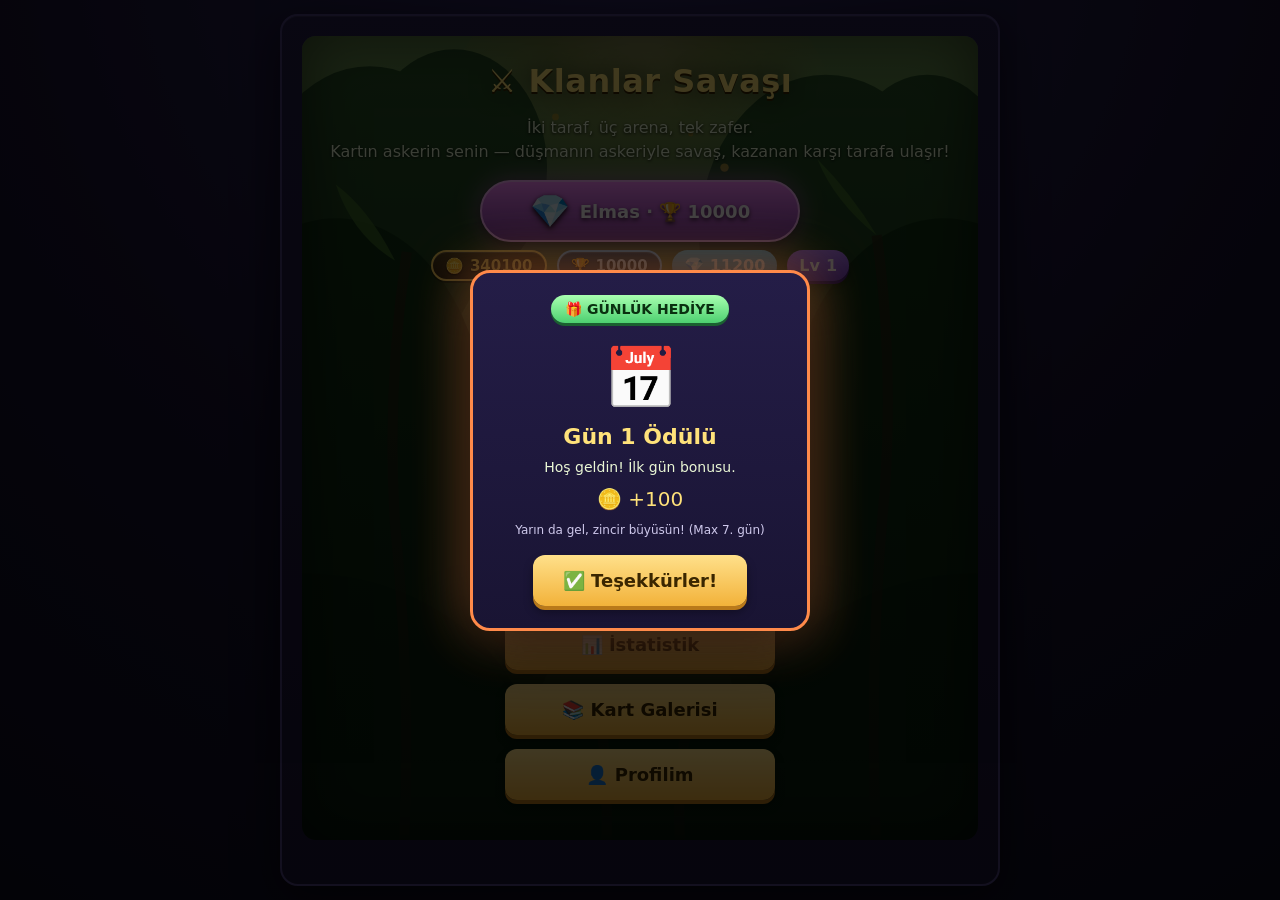
==== public/oyun/index.html @ 301514c8 "Oyun: kupa 10k iadesi + yeni kart otomatik deste'ye yerleşmesi bug fix - Alp'in kupa'sı en az 10.000" ====
<!--
  ============================================================
  KLANLAR SAVAŞI  -  Gökalp Coşkun'un oyunu  (5. sürüm)
  ============================================================
  Bu sürümde GÖRÜNÜŞ tamamen yenilendi (Clash Royale / Brawl Stars havası):
  karanlık arena teması, karşılıklı duran kral karakterleri, parlak kartlar,
  altın butonlar, arenaya göre değişen savaş sahnesi, uçuşan saldırılar.
  Oyunun KURALLARI, KAYIT sistemi ve KARTLARI aynı kaldı.

  3 parça: <style>=CSS(görünüm), <body>=HTML(iskelet), <script>=JS(kurallar).
-->
<meta charset="utf-8">
<meta name="viewport" content="width=device-width, initial-scale=1">
<title>Klanlar Savaşı</title>

<style>
  /* ================= CSS: OYUNUN GÖRÜNÜŞÜ (oyun teması) ================= */
  :root {
    --altin:   #ffd75e;
    --mor:     #a15bff;
    --kirmizi: #c0392b;
    --mavi:    #1f6feb;
  }
  * { box-sizing: border-box; }

  body {
    margin: 0;
    font-family: "Segoe UI", system-ui, Arial, sans-serif;
    background: var(--sayfa-arka);
    color: var(--metin);
    display: flex;
    justify-content: center;
    padding: 14px;
    min-height: 100vh;
  }
  /* Varsayılan tema: KARANLIK */
  :root {
    --sayfa-arka: radial-gradient(circle at 50% -10%, #2f2760, #16112f 55%, #0b0a1c);
    --metin: #eef;
    --oyun-arka: linear-gradient(180deg, #241d47, #191433);
    --oyun-kenar: #4a3f7a;
  }
  /* Açık tema */
  body.tema-acik {
    --sayfa-arka: linear-gradient(180deg, #e8e4f5, #c5bde0 60%, #a69bd0);
    --metin: #1a1638;
    --oyun-arka: linear-gradient(180deg, #ffffff, #ece8f5);
    --oyun-kenar: #a69bd0;
  }
  body.tema-acik p, body.tema-acik h2, body.tema-acik h3 { color: #1a1638; }
  body.tema-acik .merkez p { color: #4a3f7a; }
  body.tema-acik .ist-satir, body.tema-acik .destem-kart, body.tema-acik .galeri-kart,
  body.tema-acik .basarim-satir, body.tema-acik .sandik, body.tema-acik .secim,
  body.tema-acik .kart-acildi-icerik {
    background: linear-gradient(180deg, #ffffff, #ece8f5);
    color: #1a1638;
    border-color: #a69bd0;
  }
  body.tema-acik .ist-satir b, body.tema-acik .ist-baslik,
  body.tema-acik .destem-kart .ad, body.tema-acik h1 {
    color: #6a3ac0;
  }

  /* Oyun çerçevesi */
  #oyun {
    width: 100%;
    max-width: 720px;
    background: var(--oyun-arka);
    border: 2px solid var(--oyun-kenar);
    border-radius: 18px;
    padding: 20px;
    box-shadow: 0 12px 44px rgba(0,0,0,.55), inset 0 1px 0 rgba(255,255,255,.08);
  }

  h1 {
    font-size: 32px; margin: 0 0 6px; text-align: center;
    color: var(--altin);
    text-shadow: 0 2px 0 #7a5a00, 0 0 20px rgba(255,200,60,.5);
    letter-spacing: .5px;
  }
  h2 { font-size: 22px; margin: 0 0 14px; color: #fff; text-align: center; }
  h3 { margin: 8px 0 4px; }
  p  { line-height: 1.5; color: #cfc9ec; }
  .merkez { text-align: center; }

  .ekran { display: none; }
  .ekran.aktif { display: block; }

  /* ---- Butonlar (altın, kabartmalı) ---- */
  button {
    font-family: inherit; font-size: 15px; font-weight: 700;
    padding: 11px 20px; border: none; border-radius: 12px; cursor: pointer;
    color: #3a2600;
    background: linear-gradient(180deg, #ffe08a, #f2b23a);
    box-shadow: 0 4px 0 #b9791a, 0 6px 10px rgba(0,0,0,.35);
    transition: transform .08s, box-shadow .08s, filter .08s;
  }
  button:hover { filter: brightness(1.06); }
  button:active { transform: translateY(3px); box-shadow: 0 1px 0 #b9791a; }
  button:disabled {
    background: linear-gradient(180deg, #79748f, #5d5976);
    color: #d7d4e6; box-shadow: 0 4px 0 #403c54; cursor: not-allowed; filter: none;
  }
  button.buyuk { font-size: 18px; padding: 15px 30px; }

  .menu-butonlar { text-align: center; margin-top: 28px; }
  .menu-butonlar button { display: block; width: 270px; margin: 14px auto; }

  /* ---- Takım / arena seçim kutuları ---- */
  .secimler { display: flex; gap: 14px; flex-wrap: wrap; margin: 12px 0 8px; }
  .secim {
    flex: 1 1 200px; border-radius: 16px; padding: 18px; cursor: pointer;
    text-align: center; color: #fff;
    background: linear-gradient(180deg, #3a3268, #29234f);
    border: 2px solid #5b4fa0;
    box-shadow: 0 5px 0 rgba(0,0,0,.3), inset 0 1px 0 rgba(255,255,255,.1);
    transition: transform .12s, box-shadow .12s;
  }
  .secim:hover { transform: translateY(-3px); }
  .secim.kirmizi { border-color: var(--kirmizi); box-shadow: 0 0 20px rgba(192,57,43,.45), 0 5px 0 rgba(0,0,0,.3); }
  .secim.mavi    { border-color: var(--mavi);    box-shadow: 0 0 20px rgba(31,111,235,.45), 0 5px 0 rgba(0,0,0,.3); }
  .secim .buyuk-emoji { font-size: 58px; filter: drop-shadow(0 4px 5px rgba(0,0,0,.5)); }
  .secim p { color: #d7d2f0; }

  /* ---- Sefer haritası (arena adımları) ---- */
  #harita { display: flex; gap: 6px; justify-content: center; margin-bottom: 10px; flex-wrap: wrap; }
  .harita-adim {
    font-size: 12px; padding: 5px 10px; border-radius: 20px;
    background: rgba(255,255,255,.08); color: #b9b2e0; border: 1px solid rgba(255,255,255,.08);
  }
  .harita-adim.aktif { background: linear-gradient(180deg, #ffe08a, #f2b23a); color: #3a2600; font-weight: 700; }
  .harita-adim.bitti { opacity: .45; text-decoration: line-through; }

  .arena-bilgi { text-align: center; font-size: 13px; color: #bcb6e0; margin-bottom: 10px; }

  /* Altın rozeti */
  .altin-rozet {
    display: inline-flex; align-items: center; gap: 6px;
    background: linear-gradient(180deg, #4b3d1d, #2b220f);
    border: 2px solid var(--altin); color: var(--altin);
    padding: 4px 12px; border-radius: 20px; font-weight: 800; font-size: 15px;
    box-shadow: 0 2px 0 rgba(0,0,0,.4), inset 0 1px 0 rgba(255,255,255,.15);
    text-shadow: 0 1px 2px #000;
  }
  /* Kupa rozeti (altın gibi ama gümüş-gök çerçeveli) */
  .kupa-rozet {
    display: inline-flex; align-items: center; gap: 6px;
    background: linear-gradient(180deg, #204060, #12233a);
    border: 2px solid #7cc4ff; color: #cfe8ff;
    padding: 4px 12px; border-radius: 20px; font-weight: 800; font-size: 15px;
    box-shadow: 0 2px 0 rgba(0,0,0,.4), inset 0 1px 0 rgba(255,255,255,.15);
    text-shadow: 0 1px 2px #000;
  }
  .rozet-satiri { display: flex; justify-content: center; gap: 10px; margin: 6px auto 4px; flex-wrap: wrap; }
  #menu-altin { margin: 0; }
  .ust-bar { display: flex; justify-content: space-between; align-items: center; margin-bottom: 8px; gap: 8px; flex-wrap: wrap; }
  .altin-artis {
    color: var(--altin); font-weight: 800; margin-left: 6px;
    animation: altinArt .8s ease-out forwards; display: inline-block;
  }
  @keyframes altinArt {
    0% { transform: translateY(0); opacity: 0; }
    30% { opacity: 1; }
    100% { transform: translateY(-14px); opacity: 0; }
  }

  /* Sürükle-bırak: sahne hedefe dönüşürken parlar */
  .sahne.drop-hedef { outline: 3px dashed var(--altin); outline-offset: -6px; filter: brightness(1.15); }
  .kart.suruklenen { opacity: .5; transform: scale(.95); }

  /* ---- SAVAŞ SAHNESİ ---- */
  .sahne {
    position: relative; border-radius: 16px; padding: 14px 12px 16px;
    margin-bottom: 12px; overflow: hidden;
    border: 2px solid rgba(255,255,255,.14);
    display: flex; flex-direction: column; align-items: center; gap: 8px;
    box-shadow: inset 0 0 40px rgba(0,0,0,.35);
  }
  /* Arenaya göre arka plan — SVG manzara ile detaylı */
  /* Karlı Dağ: karla kaplı sivri dağlar + çam ağaçları */
  .arena-kar {
    background:
      url("data:image/svg+xml;utf8,<svg xmlns='http://www.w3.org/2000/svg' viewBox='0 0 400 200' preserveAspectRatio='none'><defs><radialGradient id='g' cx='50%25' cy='30%25'><stop offset='0' stop-color='%23fff9d1'/><stop offset='1' stop-color='%23bfe6ff' stop-opacity='0'/></radialGradient></defs><circle cx='320' cy='40' r='24' fill='url(%23g)'/><circle cx='320' cy='40' r='14' fill='%23fff2b0'/><polygon points='0,200 60,90 130,150 180,60 260,140 340,80 400,200' fill='%235d7fa5'/><polygon points='60,90 90,140 40,140' fill='%23fff'/><polygon points='180,60 220,120 150,120' fill='%23fff'/><polygon points='340,80 380,150 300,150' fill='%23fff'/><g fill='%232d4a2b'><polygon points='40,200 25,155 55,155'/><polygon points='40,175 20,130 60,130'/><polygon points='100,200 85,160 115,160'/><polygon points='100,180 85,140 115,140'/><polygon points='250,200 235,160 265,160'/><polygon points='250,180 235,140 265,140'/><polygon points='360,200 345,165 375,165'/></g><rect x='0' y='190' width='400' height='10' fill='%23fff'/></svg>") no-repeat bottom center / 100% 55%,
      linear-gradient(180deg, #bfe6ff 0%, #d9f0ff 60%);
  }
  /* Kızgın Çöl: kum tepeleri + güneş + palmiye + piramit */
  .arena-col {
    background:
      url("data:image/svg+xml;utf8,<svg xmlns='http://www.w3.org/2000/svg' viewBox='0 0 400 200' preserveAspectRatio='none'><defs><radialGradient id='s' cx='50%25' cy='40%25'><stop offset='0' stop-color='%23fff2a0'/><stop offset='1' stop-color='%23ffb54f' stop-opacity='0'/></radialGradient></defs><circle cx='90' cy='45' r='45' fill='url(%23s)'/><circle cx='90' cy='45' r='22' fill='%23ffe27a'/><polygon points='260,200 300,110 340,200' fill='%23b57432'/><polygon points='300,110 320,155 280,155' fill='%23d59054'/><path d='M0,200 Q100,140 200,170 T400,150 L400,200 Z' fill='%23e5a24d'/><path d='M0,200 Q80,175 160,185 T400,180 L400,200 Z' fill='%23c47f2d'/><g transform='translate(60,140)'><rect x='-2' y='0' width='4' height='60' fill='%236b4a1e'/><ellipse cx='0' cy='-2' rx='22' ry='7' fill='%234a7a3a'/><ellipse cx='-14' cy='2' rx='16' ry='5' fill='%234a7a3a' transform='rotate(-25 -14 2)'/><ellipse cx='14' cy='2' rx='16' ry='5' fill='%234a7a3a' transform='rotate(25 14 2)'/></g></svg>") no-repeat bottom center / 100% 70%,
      linear-gradient(180deg, #ffd889 0%, #ffb968 55%, #e2943f 100%);
  }
  /* Volkan Kalesi: volkan konisi + akan lav + karanlık kayalar */
  .arena-volkan {
    background:
      url("data:image/svg+xml;utf8,<svg xmlns='http://www.w3.org/2000/svg' viewBox='0 0 400 200' preserveAspectRatio='none'><defs><radialGradient id='l' cx='50%25' cy='0%25'><stop offset='0' stop-color='%23fff08a'/><stop offset='.4' stop-color='%23ff6d2e'/><stop offset='1' stop-color='%23611a1a' stop-opacity='0'/></radialGradient></defs><circle cx='200' cy='40' r='90' fill='url(%23l)' opacity='.6'/><polygon points='120,200 200,50 280,200' fill='%232a1010'/><polygon points='170,90 200,50 230,90 215,120 185,120' fill='%23ff5a1a'/><path d='M195,90 Q190,140 175,180 L185,200 L215,200 L225,180 Q210,140 205,90 Z' fill='%23ff8033'/><path d='M195,110 Q190,150 180,190 L200,200 L220,190 Q210,150 205,110 Z' fill='%23ffb35a' opacity='.8'/><polygon points='0,200 40,160 80,190 120,170 120,200' fill='%231a0a0a'/><polygon points='280,200 320,175 360,195 400,170 400,200' fill='%231a0a0a'/><circle cx='60' cy='180' r='4' fill='%23ff6a1a'/><circle cx='340' cy='185' r='3' fill='%23ff8a3a'/></svg>") no-repeat bottom center / 100% 90%,
      linear-gradient(180deg, #611a1a, #2a0d0d);
    box-shadow: inset 0 0 60px rgba(255,90,0,.4);
  }

  .taraf { position: relative; width: 100%; display: flex; flex-direction: column; align-items: center; gap: 4px; }
  /* Karakter: çok canlı idle — nefes + zıplama + sağa sola bakış */
  .karakter {
    font-size: 74px; line-height: 1;
    filter: drop-shadow(0 8px 6px rgba(0,0,0,.45));
    animation: canliIdle 1.2s ease-in-out infinite;
    transform-origin: center 90%;
  }
  @keyframes canliIdle {
    0%   { transform: translateY(0)    scale(1, 1)     rotate(-5deg); }
    20%  { transform: translateY(-12px) scale(1.1, .9)  rotate(3deg); }
    40%  { transform: translateY(0)     scale(.95, 1.05) rotate(5deg); }
    60%  { transform: translateY(-8px) scale(1.05, .95) rotate(-3deg); }
    80%  { transform: translateY(-3px) scale(1, 1)     rotate(4deg); }
    100% { transform: translateY(0)    scale(1, 1)     rotate(-5deg); }
  }
  /* Aktif sıra: karakter enerjik zıplasın + altın parıltı */
  .karakter.sira {
    animation: siraZipla .55s ease-in-out infinite;
    filter: drop-shadow(0 0 14px rgba(255,215,94,.85)) drop-shadow(0 6px 6px rgba(0,0,0,.45));
  }
  @keyframes siraZipla {
    0%,100% { transform: translateY(0) scale(1) rotate(0); }
    50%     { transform: translateY(-16px) scale(1.12) rotate(0); }
  }
  .karakter.vuruldu { animation: flinch .5s; }
  @keyframes flinch {
    0%,100% { transform: translateY(0) scale(1) rotate(0); filter: drop-shadow(0 8px 6px rgba(0,0,0,.45)); }
    20%     { transform: translateY(6px) scale(.82) rotate(-14deg); filter: drop-shadow(0 0 20px red) hue-rotate(-30deg); }
    50%     { transform: translateY(3px) scale(.95) rotate(10deg);  filter: drop-shadow(0 0 14px red); }
  }

  /* Arka plan partikülleri (kar/kum/kıvılcım) — sahnede sürekli düşer */
  .partikul {
    position: absolute; top: -20px; z-index: 1; pointer-events: none;
    font-size: 18px; opacity: .85;
    animation: dus linear forwards;
  }
  @keyframes dus {
    0%   { transform: translateY(0) rotate(0deg); opacity: 0; }
    10%  { opacity: .9; }
    100% { transform: translateY(360px) rotate(360deg); opacity: 0; }
  }
  /* Volkan kıvılcımı: aşağıdan yukarı fırlar */
  .partikul.yukselen { top: auto; bottom: -10px; animation: yuksel linear forwards; }
  @keyframes yuksel {
    0%   { transform: translateY(0) scale(1);     opacity: 0; }
    15%  { opacity: 1; }
    100% { transform: translateY(-340px) scale(.3); opacity: 0; }
  }
  .isim { font-weight: 700; color: #fff; font-size: 14px; text-shadow: 0 1px 4px rgba(0,0,0,.8); }
  .vs-isaret { color: var(--altin); font-weight: 800; letter-spacing: 2px; text-shadow: 0 0 12px rgba(255,200,60,.7), 0 1px 3px #000; }

  /* Can barı (koyu hap, her zeminde okunur) */
  .can-bar {
    display: flex; align-items: center; gap: 8px; width: 90%; max-width: 380px;
    background: rgba(0,0,0,.5); border: 1px solid rgba(255,255,255,.18);
    border-radius: 20px; padding: 4px 12px;
  }
  .can-cubuk {
    flex: 1; height: 15px; background: #2a2230; border-radius: 8px; overflow: hidden;
    box-shadow: inset 0 1px 3px rgba(0,0,0,.7);
  }
  .can-dolu { height: 100%; width: 100%; transition: width .35s; }
  .can-dolu.kirmizi { background: linear-gradient(180deg, #ff7a6a, #c0392b); }
  .can-dolu.mavi    { background: linear-gradient(180deg, #64acff, #1f6feb); }
  .can-yazi { color: #fff; font-weight: 700; font-size: 13px; min-width: 58px; text-align: right; text-shadow: 0 1px 2px #000; }
  .can-flash { animation: canflash .45s; }
  @keyframes canflash { 0%,100% { filter: none; } 50% { filter: brightness(1.8) saturate(1.6); } }

  /* Sarsılma (vurulan taraf) */
  @keyframes sarsil {
    0%,100% { transform: translateX(0); } 20% { transform: translateX(-6px); }
    40% { transform: translateX(6px); } 60% { transform: translateX(-4px); } 80% { transform: translateX(4px); }
  }
  .sarsil { animation: sarsil .35s; }

  /* Havaya uçan hasar/iyileşme sayısı */
  .ucan-sayi {
    position: absolute; left: 50%; top: -2px; z-index: 8;
    font-weight: 900; font-size: 26px; pointer-events: none;
    text-shadow: 0 2px 4px rgba(0,0,0,.9);
    animation: ucus 1s ease-out forwards;
  }
  .ucan-sayi.kritik { font-size: 36px; }
  @keyframes ucus {
    0%   { transform: translateX(-50%) translateY(10px); opacity: 0; }
    25%  { opacity: 1; }
    100% { transform: translateX(-50%) translateY(-46px); opacity: 0; }
  }
  /* Patlama parıltısı */
  .patlama {
    position: absolute; left: 50%; top: 10px; z-index: 9;
    font-size: 40px; pointer-events: none;
    animation: patla .6s ease-out forwards;
  }
  @keyframes patla {
    0% { transform: translateX(-50%) scale(.3); opacity: 0; }
    40% { transform: translateX(-50%) scale(1.5); opacity: 1; }
    100% { transform: translateX(-50%) scale(1); opacity: 0; }
  }
  /* Sahnede YÜRÜYEN ASKER (kartın karakteri büyük halde) */
  .asker {
    position: absolute; left: 50%; top: 50%; z-index: 12;
    font-size: 64px; pointer-events: none;
    filter: drop-shadow(0 6px 8px rgba(0,0,0,.6));
  }
  /* ORTAYA KOŞ (adım adım zıplayarak) */
  .asker.kos-yukari { animation: kosYukari .6s linear forwards; }
  .asker.kos-asagi  { animation: kosAsagi  .6s linear forwards; }
  @keyframes kosYukari {
    0%   { transform: translate(-50%, 130px) scale(.5, .5); opacity: 0; }
    10%  { transform: translate(-50%, 118px) scale(1, .7); opacity: 1; }        /* iniş */
    20%  { transform: translate(-52%, 95px)  scale(.9, 1.1) rotate(-10deg); }   /* zıplama */
    30%  { transform: translate(-48%, 80px)  scale(1, .7) rotate(5deg); }
    40%  { transform: translate(-50%, 65px)  scale(.9, 1.1); }
    50%  { transform: translate(-52%, 50px)  scale(1, .7) rotate(-8deg); }
    60%  { transform: translate(-48%, 35px)  scale(.9, 1.1) rotate(6deg); }
    70%  { transform: translate(-50%, 22px)  scale(1, .7); }
    80%  { transform: translate(-52%, 12px)  scale(.9, 1.1) rotate(-5deg); }
    90%  { transform: translate(-56%, 4px)   scale(1.05, .95); }
    100% { transform: translate(-62%, 0px)   scale(1.2, 1.2); opacity: 1; }
  }
  @keyframes kosAsagi {
    0%   { transform: translate(-50%, -130px) scale(.5, .5); opacity: 0; }
    10%  { transform: translate(-50%, -118px) scale(1, .7); opacity: 1; }
    20%  { transform: translate(-48%, -95px)  scale(.9, 1.1) rotate(10deg); }
    30%  { transform: translate(-52%, -80px)  scale(1, .7) rotate(-5deg); }
    40%  { transform: translate(-50%, -65px)  scale(.9, 1.1); }
    50%  { transform: translate(-48%, -50px)  scale(1, .7) rotate(8deg); }
    60%  { transform: translate(-52%, -35px)  scale(.9, 1.1) rotate(-6deg); }
    70%  { transform: translate(-50%, -22px)  scale(1, .7); }
    80%  { transform: translate(-48%, -12px)  scale(.9, 1.1) rotate(5deg); }
    90%  { transform: translate(-44%, -4px)   scale(1.05, .95); }
    100% { transform: translate(-38%, 0px)    scale(1.2, 1.2); opacity: 1; }
  }
  /* KAVGA ANI: iki asker kılıç sallayarak birbirine tekrar tekrar çarpar */
  .asker.dovus { animation: dovus .18s ease-in-out infinite; }
  @keyframes dovus {
    0%,100% { transform: translate(-62%, 0px) scale(1.2) rotate(-8deg); }
    50%     { transform: translate(-52%, -8px) scale(1.35) rotate(12deg); }
  }
  .asker.dovus-alt { animation: dovusAlt .18s ease-in-out infinite; }
  @keyframes dovusAlt {
    0%,100% { transform: translate(-38%, 0px) scale(1.2) rotate(8deg); }
    50%     { transform: translate(-48%, 8px) scale(1.35) rotate(-12deg); }
  }
  /* KAZANAN krala doğru koşar (final darbe için) */
  .asker.zafer-yukari { animation: zaferYukari .5s ease-in forwards; }
  .asker.zafer-asagi  { animation: zaferAsagi .5s ease-in forwards; }
  @keyframes zaferYukari {
    0% { transform: translate(-50%, 0px) scale(1.3); opacity: 1; }
    100% { transform: translate(-50%, -110px) scale(1.5) rotate(0); opacity: 0; }
  }
  @keyframes zaferAsagi {
    0% { transform: translate(-50%, 0px) scale(1.3); opacity: 1; }
    100% { transform: translate(-50%, 110px) scale(1.5) rotate(0); opacity: 0; }
  }
  /* KAYBEDEN küçülüp dumana dönüşerek yok olur */
  .asker.olum { animation: askerOl .5s ease-out forwards; }
  @keyframes askerOl {
    0%   { opacity: 1; transform: translate(-50%, 0) scale(1.2) rotate(0); }
    50%  { opacity: .7; filter: hue-rotate(-40deg) brightness(1.4); }
    100% { opacity: 0; transform: translate(-50%, 20px) scale(.4) rotate(45deg); }
  }
  /* Kılıç sesi efekti (kavga anında) */
  .kavga-sesi {
    position: absolute; left: 50%; top: 50%; z-index: 15;
    font-size: 40px; font-weight: 900; color: #ffd75e;
    text-shadow: 0 0 12px #ff8a00, 0 2px 4px #000;
    pointer-events: none;
    animation: sesPatla .6s ease-out forwards;
  }
  @keyframes sesPatla {
    0%   { transform: translate(-50%, -50%) scale(.4) rotate(-15deg); opacity: 0; }
    30%  { transform: translate(-50%, -50%) scale(1.4) rotate(10deg); opacity: 1; }
    100% { transform: translate(-50%, -50%) scale(1.1) rotate(-5deg); opacity: 0; }
  }
  /* Aşağıdan yukarı yürüyen kendi askerim (sıçraya sallanaya) */
  .asker.yukari { animation: askerYuru 1.2s ease-out forwards; }
  @keyframes askerYuru {
    0%   { transform: translate(-50%, 130px) scale(.5) rotate(-6deg); opacity: 0; }
    10%  { transform: translate(-52%, 110px) scale(.7) rotate(4deg);  opacity: 1; }
    25%  { transform: translate(-46%, 70px)  scale(.9) rotate(-4deg) scaleY(.85); }
    40%  { transform: translate(-54%, 30px)  scale(1.0) rotate(4deg); }
    55%  { transform: translate(-46%, -10px) scale(1.05) rotate(-4deg) scaleY(.85); }
    70%  { transform: translate(-54%, -50px) scale(1.1) rotate(4deg); }
    85%  { transform: translate(-50%, -90px) scale(1.25) rotate(0); opacity: 1; }
    100% { transform: translate(-50%, -110px) scale(1.4) rotate(0); opacity: 0; }
  }
  /* Yukarıdan aşağı yürüyen düşman askeri */
  .asker.asagi { animation: askerYuruTers 1.2s ease-out forwards; }
  @keyframes askerYuruTers {
    0%   { transform: translate(-50%, -130px) scale(.5) rotate(6deg); opacity: 0; }
    10%  { transform: translate(-48%, -110px) scale(.7) rotate(-4deg); opacity: 1; }
    25%  { transform: translate(-54%, -70px)  scale(.9) rotate(4deg) scaleY(.85); }
    40%  { transform: translate(-46%, -30px)  scale(1.0) rotate(-4deg); }
    55%  { transform: translate(-54%, 10px)   scale(1.05) rotate(4deg) scaleY(.85); }
    70%  { transform: translate(-46%, 50px)   scale(1.1) rotate(-4deg); }
    85%  { transform: translate(-50%, 90px)   scale(1.25) rotate(0); opacity: 1; }
    100% { transform: translate(-50%, 110px)  scale(1.4) rotate(0); opacity: 0; }
  }

  /* Savaş günlüğü */
  #gunluk {
    background: rgba(0,0,0,.35); border: 1px solid rgba(255,255,255,.1);
    border-radius: 12px; padding: 10px 12px; height: 82px; overflow-y: auto;
    font-size: 13px; color: #ded9f2; margin-bottom: 12px;
  }
  #gunluk div { margin-bottom: 3px; }

  .el-baslik { text-align: center; color: var(--altin); font-weight: 700; margin-bottom: 10px; text-shadow: 0 1px 3px #000; }

  /* ---- Kartlar (Clash Royale tarzı) ---- */
  #el { display: flex; gap: 10px; flex-wrap: wrap; justify-content: center; }
  .kart {
    width: 130px; border-radius: 15px; padding: 10px 8px 12px; text-align: center; cursor: pointer;
    position: relative;
    background: linear-gradient(180deg, #3d3570, #2a2450);
    border: 2px solid #6a5db3;
    box-shadow: 0 5px 0 rgba(0,0,0,.4), inset 0 1px 0 rgba(255,255,255,.12);
    transition: transform .1s, box-shadow .1s;
  }
  .kart:hover { transform: translateY(-4px); }
  .kart:active { transform: translateY(1px); box-shadow: 0 2px 0 rgba(0,0,0,.4); }
  .kart .emoji {
    font-size: 46px; filter: drop-shadow(0 3px 4px rgba(0,0,0,.55));
    display: inline-block; animation: kartSallan 2.6s ease-in-out infinite;
  }
  /* Her kartın kendi salınma temposu olsun (nth-child gecikmesi) */
  .kart:nth-child(3n)   .emoji { animation-duration: 3.2s; animation-delay: .3s; }
  .kart:nth-child(3n+1) .emoji { animation-duration: 2.4s; animation-delay: .1s; }
  @keyframes kartSallan {
    0%,100% { transform: translateY(0) rotate(-4deg); }
    50%     { transform: translateY(-6px) rotate(4deg); }
  }
  .kart.destansi .emoji { filter: drop-shadow(0 0 8px rgba(255,215,94,.7)) drop-shadow(0 3px 4px rgba(0,0,0,.55)); }
  .kart.ender    .emoji { filter: drop-shadow(0 0 6px rgba(161,91,255,.6)) drop-shadow(0 3px 4px rgba(0,0,0,.55)); }
  .kart .isim  { color: #fff; font-weight: 700; margin: 6px 0 4px; font-size: 15px; text-shadow: 0 1px 2px #000; }
  .kart .guc   {
    display: inline-block; font-size: 13px; font-weight: 700; color: #fff;
    background: rgba(0,0,0,.4); border-radius: 20px; padding: 2px 10px;
  }
  .kart .rutbe { font-size: 11px; font-weight: 800; margin-top: 6px; text-transform: uppercase; letter-spacing: .5px; }
  /* Rütbe renkleri + parıltı */
  .kart.siradan  { border-color: #98a3b5; }
  .kart.ender    { border-color: var(--mor);   box-shadow: 0 0 16px rgba(161,91,255,.45), 0 5px 0 rgba(0,0,0,.4); }
  .kart.destansi { border-color: var(--altin); box-shadow: 0 0 18px rgba(255,201,63,.55), 0 5px 0 rgba(0,0,0,.4); }
  .rutbe.siradan  { color: #b7c2d2; }
  .rutbe.ender    { color: #c79bff; }
  .rutbe.destansi { color: var(--altin); }
  /* Kart maliyet etiketi (altın olarak fiyatı) */
  .kart-maliyet {
    margin-top: 6px; padding: 2px 8px; display: inline-block;
    background: linear-gradient(180deg, #4b3d1d, #2b220f);
    border: 1px solid var(--altin); color: var(--altin);
    border-radius: 12px; font-size: 12px; font-weight: 700;
    text-shadow: 0 1px 2px #000;
  }
  /* Altının yetmediği kart soluk ve tıklanmaz */
  .kart.yetersiz { opacity: .35; filter: grayscale(.7); cursor: not-allowed; }
  .kart.yetersiz:hover { transform: none; }
  .kart.oynandi { animation: kartVur .4s; }
  @keyframes kartVur {
    0%   { transform: translateY(0) scale(1); }
    40%  { transform: translateY(-16px) scale(1.14); }
    100% { transform: translateY(0) scale(1); }
  }

  .buyuk-emoji-orta { font-size: 64px; }

  /* İstatistik satırları */
  .ist-satir {
    background: linear-gradient(180deg, #2a2450, #1a1638);
    border: 2px solid #4a3f7a; border-radius: 10px;
    padding: 10px 12px; margin: 6px 0; color: #fff;
    display: flex; justify-content: space-between; align-items: center;
  }
  .ist-satir b { color: #ffe27a; font-size: 18px; }
  .ist-baslik { color: #ffe27a; margin: 14px 0 6px; }

  /* Kart galerisi grid */
  .galeri-grid {
    display: grid; grid-template-columns: repeat(auto-fill, minmax(90px, 1fr));
    gap: 6px; margin: 8px 0;
  }
  .galeri-kart {
    background: linear-gradient(180deg, #2a2450, #1a1638);
    border: 2px solid #4a3f7a; border-radius: 10px;
    padding: 8px 4px; text-align: center; color: #fff;
    font-size: 11px;
  }
  .galeri-kart.sahipli.ender    { border-color: #b47cff; box-shadow: 0 0 8px rgba(180,124,255,.3); }
  .galeri-kart.sahipli.destansi { border-color: #ff8a4a; box-shadow: 0 0 10px rgba(255,138,74,.4); }
  .galeri-kart.sahipli.siradan  { border-color: #4dd070; box-shadow: 0 0 6px rgba(77,208,112,.3); }
  .galeri-kart.kilitli { opacity: .35; filter: grayscale(1) brightness(.5); }
  .galeri-kart .em-g { font-size: 32px; margin: 2px 0; }
  .galeri-kart .ad-g { font-size: 10px; font-weight: 700; line-height: 1.2; }
  .galeri-kart .guc-g { font-size: 10px; color: #6facff; }

  /* Başarım listesi */
  .basarim-satir {
    display: flex; gap: 10px; align-items: center;
    background: linear-gradient(180deg, #2a2450, #1a1638);
    border: 2px solid #4a3f7a; border-radius: 12px;
    padding: 10px; margin: 8px 0; color: #fff;
  }
  .basarim-satir.tamam { border-color: #4dd070; box-shadow: 0 0 10px rgba(77,208,112,.3); }
  .basarim-em { font-size: 36px; flex-shrink: 0; }
  .basarim-ic { flex: 1; min-width: 0; }
  .basarim-ad { font-weight: 700; color: #ffe27a; margin-bottom: 2px; }
  .basarim-not { font-size: 12px; color: #cfc9ec; margin-bottom: 6px; }
  .basarim-cubuk { background: #1a1638; border-radius: 8px; height: 10px; overflow: hidden; }
  .basarim-dolu { background: linear-gradient(90deg, #4dd070, #a8ffb0); height: 100%; transition: width .3s; }
  .basarim-ilerleme { font-size: 11px; color: #cfc9ec; margin-top: 4px; }

  /* Gerçek para altın paketleri */
  .altin-paketleri {
    display: grid; grid-template-columns: repeat(auto-fill, minmax(150px, 1fr));
    gap: 10px; margin: 12px 0;
  }
  .para-paketi {
    background: linear-gradient(180deg, #3a2a1a, #241610);
    border: 2px solid #ffd75e; border-radius: 14px;
    padding: 12px; text-align: center; color: #fff;
    box-shadow: 0 4px 12px rgba(0,0,0,.4);
  }
  .para-paketi .altin-mikt { font-size: 22px; font-weight: 900; color: #ffe27a; }
  .para-paketi .emoji { font-size: 36px; margin: 4px 0; }
  .para-paketi .fiyat {
    display: inline-block; margin-top: 8px; padding: 8px 14px;
    background: linear-gradient(180deg, #4dd070, #1a6030);
    color: #fff; font-weight: 700; border-radius: 10px;
    box-shadow: 0 3px 0 #0a3010;
    cursor: pointer;
  }
  .para-paketi .fiyat:hover { filter: brightness(1.08); }
  .para-paketi.populer { border-color: #ff8a4a; box-shadow: 0 0 20px rgba(255,138,74,.4); }
  .para-paketi .populer-etiket {
    display: inline-block; background: #ff8a4a; color: #fff;
    font-size: 10px; font-weight: 900; padding: 2px 8px;
    border-radius: 999px; margin-bottom: 4px;
  }

  /* Zorluk seçim butonları */
  .zorluk-butonlar { display:flex; gap:8px; justify-content:center; flex-wrap:wrap; }
  .zorluk-butonlar button { font-size:14px; padding:10px 16px; }
  .zorluk-butonlar button.secili {
    background: linear-gradient(180deg,#a8ffb0,#4dd070); color:#0a3010;
    box-shadow: 0 4px 0 #1a6030, 0 6px 10px rgba(0,0,0,.35);
  }

  /* Kombo balon efekti (savaş sahnesinde) */
  .kombo-balon {
    position: absolute; top: 20%; left: 50%; transform: translateX(-50%);
    background: linear-gradient(180deg, #ff8a4a, #c0392b);
    color: #fff; padding: 10px 18px; border-radius: 16px;
    font-weight: 900; font-size: 18px; text-align: center;
    box-shadow: 0 6px 20px rgba(0,0,0,.5), 0 0 25px rgba(255,138,74,.7);
    z-index: 50; pointer-events: none;
    animation: komboAnim 1.2s ease-out forwards;
  }
  @keyframes komboAnim {
    0%   { transform: translateX(-50%) scale(.3); opacity: 0; }
    30%  { transform: translateX(-50%) scale(1.3); opacity: 1; }
    70%  { transform: translateX(-50%) scale(1); opacity: 1; }
    100% { transform: translateX(-50%) scale(.9) translateY(-30px); opacity: 0; }
  }

  /* ---- Destem ekranı: kart listesi ---- */
  #destem-liste {
    display: grid; grid-template-columns: repeat(auto-fill, minmax(150px, 1fr));
    gap: 10px; margin: 10px 0;
  }
  .destem-kart {
    background: linear-gradient(180deg, #2a2450, #1a1638);
    border: 2px solid #4a3f7a; border-radius: 12px;
    padding: 10px; text-align: center; color: #fff;
    position: relative;
  }
  .destem-kart.aktif { border-color: #4dd070; box-shadow: 0 0 12px rgba(77,208,112,.4); }
  .destem-kart.pasif { opacity: .55; }
  .destem-kart .em { font-size: 32px; margin: 4px 0; }
  .destem-kart .ad { font-weight: 700; font-size: 13px; margin-bottom: 3px; }
  .destem-kart .lv-yazi { color: #ffe27a; font-weight: 700; font-size: 12px; }
  .destem-kart .guc-yazi { color: #6facff; font-size: 12px; margin: 3px 0; }
  .destem-kart .ist-yazi { color: #cfc9ec; font-size: 11px; margin: 2px 0; }
  .destem-kart .btn-satir { display: flex; gap: 4px; margin-top: 6px; }
  .destem-kart button { font-size: 11px; padding: 6px 8px; flex: 1; box-shadow: 0 2px 0 #b9791a; }
  .destem-kart button.aktif-btn.aktif { background: linear-gradient(180deg,#a8ffb0,#4dd070); color:#0a3010; box-shadow:0 2px 0 #1a6030; }
  .destem-kart button:disabled { opacity: .5; }

  /* Kart üstündeki mini Lv etiketi (savaş elinde) */
  .kart-lv {
    position: absolute; top: 4px; right: 6px;
    background: #ffe27a; color: #3a2600;
    font-weight: 900; font-size: 10px;
    padding: 2px 5px; border-radius: 6px;
    box-shadow: 0 1px 3px rgba(0,0,0,.4);
  }
  .kart { position: relative; }

  /* Rütbe rozeti (menüde büyük) */
  .rutbe-rozet {
    display: flex; align-items: center; justify-content: center; gap: 10px;
    padding: 10px 18px; margin: 8px auto; max-width: 320px;
    border-radius: 999px; font-weight: 900; font-size: 18px;
    color: #fff; text-shadow: 0 2px 4px rgba(0,0,0,.7);
    box-shadow: 0 4px 12px rgba(0,0,0,.5);
  }
  .rutbe-rozet .em { font-size: 32px; filter: drop-shadow(0 2px 3px rgba(0,0,0,.5)); }
  .rutbe-bronz   { background: linear-gradient(180deg, #c88a4a, #7a4e22); border: 2px solid #ffd27a; }
  .rutbe-gumus   { background: linear-gradient(180deg, #b0b8c5, #6a7585); border: 2px solid #e0e5ec; }
  .rutbe-altin   { background: linear-gradient(180deg, #ffd75e, #b8822a); border: 2px solid #fff2a0; }
  .rutbe-platin  { background: linear-gradient(180deg, #a0e8e4, #4a9b96); border: 2px solid #d0faf6; }
  .rutbe-elmas   { background: linear-gradient(180deg, #ff8aff, #7a3aa0); border: 2px solid #ffb8ff; box-shadow: 0 4px 12px rgba(0,0,0,.5), 0 0 25px rgba(255,138,255,.5); }

  /* ---- Elmas & Level rozetleri ---- */
  .elmas-rozet {
    background: linear-gradient(180deg, #6ecff5, #2a7fb8);
    color: #fff; padding: 6px 12px; border-radius: 999px;
    font-weight: 700; box-shadow: 0 3px 0 #164a70, 0 5px 8px rgba(0,0,0,.35);
    display: inline-flex; align-items: center; gap: 6px;
  }
  .level-rozet {
    background: linear-gradient(180deg, #b47cff, #6a3ac0);
    color: #fff; padding: 6px 12px; border-radius: 999px;
    font-weight: 700; box-shadow: 0 3px 0 #391878, 0 5px 8px rgba(0,0,0,.35);
    display: inline-flex; align-items: center; gap: 6px;
  }

  /* ---- Mağaza sandıkları ---- */
  .sandiklar {
    display: flex; gap: 12px; flex-wrap: wrap; margin: 16px 0;
    justify-content: center;
  }
  .sandik {
    flex: 1 1 180px; max-width: 220px;
    padding: 18px 12px; border-radius: 16px; text-align: center;
    background: linear-gradient(180deg, #3a3268, #29234f);
    border: 2px solid #5b4fa0; color: #fff;
    box-shadow: 0 5px 0 rgba(0,0,0,.3), inset 0 1px 0 rgba(255,255,255,.1);
    cursor: pointer; transition: transform .12s;
  }
  .sandik:hover { transform: translateY(-3px); }
  .sandik.pahali { opacity: .5; cursor: not-allowed; }
  .sandik.pahali:hover { transform: none; }
  .sandik-emoji { font-size: 56px; filter: drop-shadow(0 4px 5px rgba(0,0,0,.5)); }
  .sandik h3 { margin: 6px 0; color: #ffe27a; }
  .sandik-fiyat {
    background: linear-gradient(180deg, #6ecff5, #2a7fb8);
    color: #fff; padding: 5px 12px; border-radius: 999px;
    font-weight: 700; display: inline-block; margin-top: 6px;
  }
  .sandik-not { font-size: 12px; color: #d7d2f0; margin-top: 6px; }

  /* Sandık sallanma animasyonu (açılırken) */
  .sandik.sallaniyor { pointer-events: none; }
  .sandik.sallaniyor .sandik-emoji {
    display: inline-block;
    animation: sandikSalla .18s ease-in-out 0s 8;
    transform-origin: center bottom;
  }
  @keyframes sandikSalla {
    0%   { transform: rotate(0deg) scale(1); }
    25%  { transform: rotate(-14deg) scale(1.05); }
    50%  { transform: rotate(0deg) scale(1.1); }
    75%  { transform: rotate(14deg) scale(1.05); }
    100% { transform: rotate(0deg) scale(1); }
  }
  /* Sandık patlama efekti (açılma anı) */
  .sandik-patlama {
    position: absolute; inset: 0;
    display: flex; align-items: center; justify-content: center;
    font-size: 70px; pointer-events: none;
    animation: sandikPatla .5s ease-out forwards;
  }
  @keyframes sandikPatla {
    0%   { transform: scale(.3); opacity: 0; }
    40%  { transform: scale(1.4); opacity: 1; }
    100% { transform: scale(2.2); opacity: 0; }
  }
  .sandik { position: relative; overflow: hidden; }

  /* Sandık açılma sonucu */
  #magaza-sonuc {
    max-width: 340px; margin: 14px auto;
    padding: 18px; border-radius: 16px; text-align: center;
    background: linear-gradient(180deg, #ffe08a, #f2b23a); color: #3a2600;
    box-shadow: 0 6px 20px rgba(0,0,0,.5);
    animation: acilis .5s ease-out;
  }
  @keyframes acilis {
    0%   { transform: scale(.3) rotate(-10deg); opacity: 0; }
    60%  { transform: scale(1.15) rotate(3deg); }
    100% { transform: scale(1) rotate(0); opacity: 1; }
  }
  #magaza-sonuc .odul-emoji { font-size: 64px; }
  #magaza-sonuc .odul-ad { font-weight: 700; font-size: 18px; margin: 6px 0; }
  #magaza-sonuc .odul-icerik { font-size: 16px; margin-top: 4px; }

  /* ---- Yeni Kart Açıldı modalı ---- */
  .kart-acildi-arka {
    position: fixed; inset: 0;
    background: rgba(0,0,0,.75);
    z-index: 1000;
    display: flex; align-items: center; justify-content: center;
    padding: 20px;
    animation: modalArkaAcil .3s ease-out;
  }
  @keyframes modalArkaAcil { from { opacity: 0; } to { opacity: 1; } }
  .kart-acildi-icerik {
    max-width: 340px; width: 100%;
    background: linear-gradient(180deg, #241d47, #191433);
    border: 3px solid #ffe27a;
    border-radius: 20px; padding: 22px; text-align: center;
    color: #fff;
    box-shadow: 0 20px 60px rgba(0,0,0,.7), 0 0 40px rgba(255,226,122,.35);
    animation: kartAc .55s cubic-bezier(.2,1.4,.5,1);
  }
  .kart-acildi-icerik.ender    { border-color: #b47cff; box-shadow: 0 20px 60px rgba(0,0,0,.7), 0 0 40px rgba(180,124,255,.5); }
  .kart-acildi-icerik.destansi { border-color: #ff8a4a; box-shadow: 0 20px 60px rgba(0,0,0,.7), 0 0 55px rgba(255,138,74,.6); }
  @keyframes kartAc {
    0%   { transform: scale(.3) rotate(-10deg); opacity: 0; }
    60%  { transform: scale(1.1) rotate(3deg); opacity: 1; }
    100% { transform: scale(1) rotate(0); opacity: 1; }
  }
  .yeni-etiket {
    display: inline-block; padding: 6px 14px; border-radius: 999px;
    background: linear-gradient(180deg,#a8ffb0,#4dd070); color: #0a3010;
    font-weight: 900; font-size: 14px;
    box-shadow: 0 3px 0 #1a6030; margin-bottom: 10px;
    animation: yeniEtiketZipla 1s ease-in-out infinite;
  }
  @keyframes yeniEtiketZipla {
    0%,100% { transform: translateY(0); }
    50%     { transform: translateY(-4px); }
  }
  .tekrar-etiket {
    display: inline-block; padding: 6px 14px; border-radius: 999px;
    background: #4a3f7a; color: #fff; font-weight: 700;
    font-size: 13px; margin-bottom: 10px;
  }
  .kart-acildi-icerik .modal-emoji {
    font-size: 96px; margin: 8px 0;
    filter: drop-shadow(0 4px 10px rgba(0,0,0,.6));
    animation: modalEmojiSalla 1.5s ease-in-out infinite;
  }
  @keyframes modalEmojiSalla {
    0%,100% { transform: rotate(-5deg); }
    50%     { transform: rotate(5deg); }
  }
  .kart-acildi-icerik .modal-ad { font-size: 22px; font-weight: 800; color: #ffe27a; margin: 4px 0; }
  .kart-acildi-icerik .modal-guc { font-size: 16px; color: #6facff; margin: 6px 0; }
  .kart-acildi-icerik .modal-rutbe { display:inline-block; margin: 6px 0; }
  .kart-acildi-icerik .modal-sandik { color: #cfc9ec; font-size: 13px; margin-top: 6px; }
  .kart-acildi-icerik .modal-not { color: #cfc9ec; font-size: 12px; margin: 10px 0; }
  .kart-acildi-icerik button { margin-top: 8px; }

  /* Level up bildirimi */
  .level-up-bildirim {
    position: fixed; top: 20%; left: 50%; transform: translateX(-50%);
    background: linear-gradient(180deg, #b47cff, #6a3ac0);
    color: #fff; padding: 20px 30px; border-radius: 20px;
    font-size: 24px; font-weight: 900; text-align: center;
    box-shadow: 0 10px 30px rgba(0,0,0,.6);
    z-index: 999; animation: levelUpAnim 2.5s ease-out forwards;
  }
  @keyframes levelUpAnim {
    0%   { transform: translateX(-50%) scale(.3); opacity: 0; }
    20%  { transform: translateX(-50%) scale(1.1); opacity: 1; }
    80%  { transform: translateX(-50%) scale(1); opacity: 1; }
    100% { transform: translateX(-50%) scale(.9); opacity: 0; }
  }

  /* ---- Avatar (oyuncu fotoğrafı) ---- */
  .avatar-mini {
    width: 42px; height: 42px; border-radius: 50%;
    background: #2a1f4a; border: 2px solid #ffe27a;
    display: flex; align-items: center; justify-content: center;
    font-size: 24px; overflow: hidden; flex-shrink: 0;
    box-shadow: 0 2px 6px rgba(0,0,0,.5);
  }
  .avatar-mini img { width: 100%; height: 100%; object-fit: cover; }
  .avatar-buyuk {
    width: 140px; height: 140px; border-radius: 50%;
    margin: 0 auto; background: #2a1f4a;
    border: 4px solid #ffe27a;
    display: flex; align-items: center; justify-content: center;
    font-size: 80px; overflow: hidden;
    box-shadow: 0 6px 20px rgba(0,0,0,.6), inset 0 0 20px rgba(0,0,0,.3);
  }
  .avatar-buyuk img { width: 100%; height: 100%; object-fit: cover; }
  /* Savaş sahnesindeki karakter alanında foto olunca */
  .karakter.foto {
    width: 90px; height: 90px; border-radius: 50%;
    padding: 0; overflow: hidden;
    border: 3px solid rgba(255,255,255,.85);
    box-shadow: 0 4px 14px rgba(0,0,0,.6);
    background: #2a1f4a;
  }
  .karakter.foto img { width: 100%; height: 100%; object-fit: cover; display: block; }
  /* Dosya seç butonu (label görünümü) */
  .dosya-btn {
    display: inline-block; cursor: pointer;
    font-family: inherit; font-size: 15px; font-weight: 700;
    padding: 11px 20px; border-radius: 12px; color: #3a2600;
    background: linear-gradient(180deg, #ffe08a, #f2b23a);
    box-shadow: 0 4px 0 #b9791a, 0 6px 10px rgba(0,0,0,.35);
  }
  .dosya-btn:hover { filter: brightness(1.06); }

  /* ---- ANA MENÜ: Amazon ormanı arka planı ---- */
  #ekran-menu.aktif {
    position: relative;
    background:
      linear-gradient(180deg, rgba(10,30,15,.35), rgba(5,20,10,.85)),
      url("data:image/svg+xml;utf8,<svg xmlns='http://www.w3.org/2000/svg' viewBox='0 0 400 500' preserveAspectRatio='xMidYMid slice'><defs><radialGradient id='sun' cx='50%25' cy='15%25'><stop offset='0' stop-color='%23fff3a8'/><stop offset='.5' stop-color='%23f0d060' stop-opacity='.4'/><stop offset='1' stop-color='%23f0d060' stop-opacity='0'/></radialGradient><linearGradient id='sky' x1='0' y1='0' x2='0' y2='1'><stop offset='0' stop-color='%23a8d97a'/><stop offset='.5' stop-color='%234e8a3d'/><stop offset='1' stop-color='%231e4a1a'/></linearGradient></defs><rect width='400' height='500' fill='url(%23sky)'/><circle cx='200' cy='80' r='120' fill='url(%23sun)'/><g fill='%232d5f2a' opacity='.85'><ellipse cx='40' cy='120' rx='70' ry='90'/><ellipse cx='90' cy='90' rx='55' ry='70'/><ellipse cx='310' cy='130' rx='75' ry='95'/><ellipse cx='370' cy='100' rx='50' ry='65'/></g><g fill='%231d4a1a'><ellipse cx='20' cy='250' rx='90' ry='130'/><ellipse cx='380' cy='260' rx='95' ry='140'/><ellipse cx='80' cy='340' rx='75' ry='100'/><ellipse cx='330' cy='360' rx='80' ry='110'/></g><g fill='%23133a13'><ellipse cx='0' cy='450' rx='140' ry='120'/><ellipse cx='400' cy='460' rx='150' ry='130'/><ellipse cx='200' cy='480' rx='180' ry='80'/></g><g stroke='%234a2f1a' stroke-width='6' fill='none' opacity='.7'><path d='M60 500 Q65 400 55 300 Q50 220 62 140'/><path d='M340 500 Q335 380 345 280 Q350 200 340 130'/><path d='M180 500 Q182 450 175 400'/><path d='M225 500 Q220 460 228 420'/></g><g fill='%2373b840' opacity='.8'><path d='M55 145 Q30 130 20 100 Q40 115 55 145 Z'/><path d='M62 145 Q80 130 95 105 Q80 130 62 145 Z'/><path d='M340 130 Q315 110 305 85 Q325 105 340 130 Z'/><path d='M348 130 Q365 110 375 85 Q365 110 348 130 Z'/></g><g fill='%23ffd94a'><circle cx='150' cy='60' r='2'/><circle cx='250' cy='90' r='2.5'/><circle cx='200' cy='40' r='2'/><circle cx='170' cy='110' r='1.5'/><circle cx='230' cy='70' r='1.5'/></g></svg>") center / cover no-repeat;
    padding: 26px 20px;
    border-radius: 14px;
    box-shadow: inset 0 0 60px rgba(0,0,0,.55);
    overflow: hidden;
  }
  #ekran-menu.aktif h1 {
    color: #ffe27a;
    text-shadow: 0 2px 0 #3a2600, 0 0 25px rgba(0,0,0,.8);
  }
  #ekran-menu.aktif p {
    color: #eaf7d5;
    text-shadow: 0 1px 3px rgba(0,0,0,.9);
  }
  #ekran-menu.aktif .rozet-satiri { justify-content: center; }
</style>


<!-- ================= HTML: OYUNUN İSKELETİ ================= -->
<div id="oyun">

  <!-- EKRAN 0: Ana Menü -->
  <section id="ekran-menu" class="ekran aktif merkez">
    <h1>⚔️ Klanlar Savaşı</h1>
    <p>İki taraf, üç arena, tek zafer.<br>Kartın askerin senin — düşmanın askeriyle savaş, kazanan karşı tarafa ulaşır!</p>
    <div id="rutbe-rozet" class="rutbe-rozet"></div>
    <div class="rozet-satiri">
      <div class="altin-rozet" id="menu-altin">🪙 <span id="menu-altin-yazi">0</span></div>
      <div class="kupa-rozet" id="menu-kupa">🏆 <span id="menu-kupa-yazi">0</span></div>
      <div class="elmas-rozet" id="menu-elmas">💎 <span id="menu-elmas-yazi">0</span></div>
      <div class="level-rozet" id="menu-level">Lv <span id="menu-level-yazi">1</span></div>
    </div>
    <div id="isim-satiri" style="margin:8px 0;display:flex;align-items:center;justify-content:center;gap:10px;">
      <div id="menu-avatar" class="avatar-mini">🙂</div>
      <span style="color:#eaf7d5;font-weight:700;text-shadow:0 1px 3px #000;">Oyuncu: <b id="oyuncu-adi">—</b></span>
    </div>
    <div class="menu-butonlar">
      <button class="buyuk" onclick="botEkraniAc()">🤖 Bot ile Maç</button>
      <button class="buyuk" onclick="destemAc()">📋 Destem</button>
      <button class="buyuk" onclick="magazaAc()">🛒 Mağaza</button>
      <button class="buyuk" onclick="basarimAc()">🏅 Başarımlar</button>
      <button class="buyuk" onclick="istatistikAc()">📊 İstatistik</button>
      <button class="buyuk" onclick="galeriAc()">📚 Kart Galerisi</button>
      <button class="buyuk" onclick="profilAc()">👤 Profilim</button>
      <div id="taraf-goster" style="display:none;margin-top:10px;color:#eaf7d5;font-size:13px;text-shadow:0 1px 3px #000;"></div>
    </div>
  </section>

  <!-- EKRAN: Destem (kart aktif/pasif + level yükseltme) -->
  <section id="ekran-destem" class="ekran">
    <h2>📋 Destem</h2>
    <div class="rozet-satiri merkez" style="justify-content:center;margin-bottom:8px;">
      <div class="altin-rozet">🪙 <span id="destem-altin-yazi">0</span></div>
      <div id="destem-taraf-etiketi" style="color:#ffe27a;font-weight:700;padding:6px 12px;">🔴 Kırmızı</div>
    </div>
    <p class="merkez" style="color:#cfc9ec;font-size:13px;">Destende <b>tam 10 kart</b> olmalı — <b id="destem-sayac">0/10</b>. Az kartla oyuna giremezsin. "Yükselt" ile güç arttır (max Lv <b>5</b>).</p>
    <div id="destem-liste"></div>
    <div class="merkez" style="margin-top:14px;">
      <button onclick="anaMenu()">← Menüye Dön</button>
    </div>
  </section>

  <!-- EKRAN: İstatistik -->
  <section id="ekran-istatistik" class="ekran">
    <h2>📊 İstatistik</h2>
    <div id="istatistik-icerik"></div>
    <div class="merkez" style="margin-top:14px;">
      <button onclick="anaMenu()">← Menüye Dön</button>
    </div>
  </section>

  <!-- EKRAN: Kart Galerisi -->
  <section id="ekran-galeri" class="ekran">
    <h2>📚 Kart Galerisi</h2>
    <p class="merkez" style="color:#cfc9ec;font-size:13px;">Tüm 60 sandık kartı. Sahip olmadıkların gri silüet.</p>
    <div id="galeri-icerik"></div>
    <div class="merkez" style="margin-top:14px;">
      <button onclick="anaMenu()">← Menüye Dön</button>
    </div>
  </section>

  <!-- EKRAN: Başarımlar -->
  <section id="ekran-basarim" class="ekran">
    <h2>🏅 Başarımlar</h2>
    <p class="merkez" style="color:#cfc9ec;font-size:13px;">Hedefleri tamamla, elmas kazan!</p>
    <div id="basarim-liste"></div>
    <div class="merkez" style="margin-top:14px;">
      <button onclick="anaMenu()">← Menüye Dön</button>
    </div>
  </section>

  <!-- EKRAN: Mağaza -->
  <section id="ekran-magaza" class="ekran">
    <h2>🛒 Mağaza</h2>
    <div class="rozet-satiri merkez" style="justify-content:center;margin-bottom:8px;">
      <div class="elmas-rozet">💎 <span id="magaza-elmas-yazi">0</span></div>
      <div class="level-rozet">Lv <span id="magaza-level-yazi">1</span></div>
    </div>
    <p class="merkez" style="color:#cfc9ec;margin-top:4px;">Her sandıkta <b>20 farklı kart</b> var — toplam 60. Kazandığın kartlar Destem'de görünür. Elması bot maçlarından ve level atlayınca kazanırsın.</p>
    <div id="sandiklar" class="sandiklar"></div>
    <div id="magaza-sonuc" style="display:none;"></div>

    <hr style="border-color:#4a3f7a;margin:20px 0;">
    <h3 style="color:#ffe27a;text-align:center;">💵 Gerçek Para ile Altın Al</h3>
    <p class="merkez" style="color:#cfc9ec;font-size:12px;">TL ödemeyle altın paketleri (ödeme sistemi yakında aktif olacak)</p>
    <div id="altin-paketleri" class="altin-paketleri"></div>

    <div class="merkez" style="margin-top:14px;">
      <button onclick="anaMenu()">← Menüye Dön</button>
    </div>
  </section>

  <!-- EKRAN: Profil (isim + fotoğraf) -->
  <section id="ekran-profil" class="ekran">
    <h2>👤 Profilim</h2>
    <div class="merkez" style="margin:16px 0;">
      <div id="profil-onizleme" class="avatar-buyuk">🙂</div>
    </div>
    <div style="max-width:340px;margin:0 auto;">
      <label style="display:block;font-weight:700;margin:14px 0 6px;color:#ffe27a;">İsmin:</label>
      <input id="profil-isim-input" type="text" maxlength="20" placeholder="İsmini yaz..."
        style="width:100%;padding:12px;font-size:16px;border-radius:10px;border:2px solid #5b4fa0;background:#241d47;color:#fff;font-family:inherit;">

      <label style="display:block;font-weight:700;margin:16px 0 6px;color:#ffe27a;">Fotoğrafın (Bannerlord tarzı avatar):</label>
      <div style="display:flex;gap:8px;flex-wrap:wrap;">
        <label class="dosya-btn">
          📷 Fotoğraf Seç
          <input id="profil-foto-input" type="file" accept="image/*" onchange="fotoSecildi(event)" style="display:none;">
        </label>
        <button id="profil-foto-sil" onclick="fotoSil()" style="display:none;background:linear-gradient(180deg,#ff8a7a,#c0392b);color:#fff;box-shadow:0 4px 0 #7a1e15,0 6px 10px rgba(0,0,0,.35);">🗑️ Kaldır</button>
      </div>
      <p style="font-size:12px;color:#cfc9ec;margin-top:6px;">JPG/PNG olabilir. Kare kırpılır ve küçültülür. Sadece senin tarayıcında saklanır.</p>

      <label style="display:block;font-weight:700;margin:16px 0 6px;color:#ffe27a;">🔊 Ses:</label>
      <div style="display:flex;gap:8px;align-items:center;">
        <button id="ses-toggle-btn" onclick="sesToggle()" style="flex:1;">🔊 Ses Açık</button>
        <button onclick="sesCal('kart');setTimeout(()=>sesCal('zafer'),300);">🎵 Test</button>
      </div>

      <label style="display:block;font-weight:700;margin:16px 0 6px;color:#ffe27a;">🌙 Tema:</label>
      <div style="display:flex;gap:8px;">
        <button onclick="temaSec('koyu')" id="tema-koyu-btn" style="flex:1;">🌙 Koyu</button>
        <button onclick="temaSec('acik')" id="tema-acik-btn" style="flex:1;">☀️ Açık</button>
      </div>
    </div>
    <div class="merkez" style="margin-top:22px;">
      <button class="buyuk" onclick="profilKaydet()">✅ Kaydet ve Dön</button>
      <button onclick="anaMenu()" style="display:block;margin:14px auto 0;">← İptal</button>
    </div>

    <hr style="border-color:#4a3f7a;margin:20px 0;">
    <h3 style="color:#ffe27a;text-align:center;">💾 Oyun Yedeği</h3>
    <div id="depolama-durum" class="merkez" style="font-size:13px;margin:10px 0;color:#cfc9ec;">Depolama test ediliyor...</div>
    <p class="merkez" style="color:#cfc9ec;font-size:12px;">Para/kartlar kayboluyorsa yedek al. Başka cihazda açarsan yükle.</p>
    <div class="merkez" style="margin:10px 0;">
      <button onclick="yedekAl()" style="margin:4px;">⬇️ Yedek Al (indir)</button>
      <label class="dosya-btn" style="margin:4px;font-size:14px;padding:10px 14px;">
        ⬆️ Yedek Yükle
        <input type="file" accept=".json,application/json" onchange="yedekYukle(event)" style="display:none;">
      </label>
    </div>
  </section>

  <!-- EKRAN: Bot eşleşme -->
  <section id="ekran-bot" class="ekran">
    <h2>🤖 Bot ile Maç</h2>
    <p class="merkez">Kupa seviyene göre bir rakip seçildi. Kazanırsan <b>+50 kupa</b> + <b>+100 altın</b> + 🎁 Zafer Sandığı, kaybedersen <b>-20 kupa</b>.</p>
    <div id="bot-karti" class="secim" style="max-width:340px;margin:10px auto;cursor:default;">
      <div class="buyuk-emoji" id="bot-emoji">🐣</div>
      <h3 id="bot-ad" style="color:#ffe27a">—</h3>
      <p id="bot-bilgi">—</p>
    </div>
    <div class="merkez" style="margin-top:8px;">
      <h3 style="color:#ffe27a;margin:8px 0 4px;">Zorluk</h3>
      <div id="zorluk-secim" class="zorluk-butonlar"></div>
    </div>
    <div class="merkez" style="margin-top:14px;">
      <button class="buyuk" onclick="botIleMac()">⚔️ Savaşa Başla</button>
      <button onclick="anaMenu()" style="display:block;margin:14px auto 0;">← Menüye Dön</button>
    </div>
  </section>

  <!-- EKRAN: Taraf seçimi -->
  <section id="ekran-takim" class="ekran">
    <h2>Tarafını Seç</h2>
    <p class="merkez">Seçtiğin tarafın destesiyle bot maçlarını oynayacaksın.</p>
    <div class="secimler">
      <div class="secim kirmizi" onclick="takimSec('kirmizi')">
        <div class="buyuk-emoji">🔴</div>
        <h3 style="color:#ff8a7a">Kırmızı Taraf</h3>
        <p>Çok Güçlü<br>Sert vuran saldırı kartları başta senin olur.</p>
      </div>
      <div class="secim mavi" onclick="takimSec('mavi')">
        <div class="buyuk-emoji">🔵</div>
        <h3 style="color:#6facff">Mavi Taraf</h3>
        <p>Çok Zeki<br>İyileştirme kartı dahil mavi destesi senin olur.</p>
      </div>
    </div>
  </section>

  <!-- EKRAN 3: Savaş -->
  <section id="ekran-savas" class="ekran">
    <div class="ust-bar">
      <div id="harita"></div>
      <div class="rozet-satiri">
        <div class="altin-rozet" id="savas-altin">🪙 <span id="savas-altin-yazi">0</span></div>
        <div class="kupa-rozet" id="savas-kupa">🏆 <span id="savas-kupa-yazi">0</span></div>
      </div>
    </div>
    <div class="arena-bilgi" id="arena-yazi"></div>

    <div id="sahne" class="sahne">
      <!-- Düşman taraf (üstte) -->
      <div class="taraf" id="dusman-satiri">
        <div class="can-bar">
          <div class="can-cubuk"><div id="dusman-can" class="can-dolu"></div></div>
          <span id="dusman-can-yazi" class="can-yazi">30 / 30</span>
        </div>
        <div class="isim" id="dusman-isim">Düşman Taraf</div>
        <div class="karakter" id="dusman-karakter">🏳️</div>
      </div>

      <div class="vs-isaret">⚔️ VS ⚔️</div>

      <!-- Senin tarafın (altta) -->
      <div class="taraf" id="benim-satiri">
        <div class="karakter" id="benim-karakter">🏳️</div>
        <div class="isim" id="benim-isim">Senin Tarafın</div>
        <div class="can-bar">
          <div class="can-cubuk"><div id="benim-can" class="can-dolu"></div></div>
          <span id="benim-can-yazi" class="can-yazi">30 / 30</span>
        </div>
      </div>
    </div>

    <div id="gunluk"></div>
    <div class="el-baslik">🃏 Kartını seç ve saldır!</div>
    <div id="el"></div>
  </section>

  <!-- EKRAN 4: Arena arası zafer -->
  <section id="ekran-ara" class="ekran merkez">
    <div class="buyuk-emoji-orta">🎉</div>
    <h1>Arena Kazanıldı!</h1>
    <p id="ara-yazi"></p>
    <button class="buyuk" id="ara-buton" onclick="seferiIlerlet()">Sonraki Arena →</button>
  </section>

  <!-- EKRAN 5: Sonuç -->
  <section id="ekran-sonuc" class="ekran merkez">
    <div class="buyuk-emoji-orta" id="sonuc-emoji">🏆</div>
    <h1 id="sonuc-baslik"></h1>
    <p id="sonuc-yazi"></p>
    <button class="buyuk" onclick="anaMenu()">🏠 Ana Menü</button>
  </section>

</div>


<!-- ================= JAVASCRIPT: OYUNUN KURALLARI ================= -->
<script>
  // Oyunun hafızası.
  const oyun = {
    takim: null,
    arenaSira: 0,
    benimCan: 30,  benimMax: 30,
    dusmanCan: 30, dusmanMax: 30,
    gucBonus: 0,
    kilitli: false,
    durum: "menu",     // "menu" / "savas" / "ara"
    altin: 0,          // bu seferde toplanmış altın
    mod: "sefer",      // "sefer" (kampanya) veya "bot" (tek maç)
    aktifBot: null,    // bot modunda karşındaki bot
    sonRutbe: null,    // son oynanan kartın rütbesi (kombo için)
    komboSayac: 0,     // ardışık aynı rütbe sayısı
    zorluk: "normal",  // bot zorluk: "kolay" / "normal" / "zor"
  };

  const KAYIT_ANAHTARI  = "klanlarSavasi";
  const ALTIN_ANAHTARI  = "klanlarSavasiAltin"; // toplam altın (oyun bitse de kalır)
  const KUPA_ANAHTARI   = "klanlarSavasiKupa";  // toplam kupa (hedef 15000)
  const TAKIM_ANAHTARI  = "klanlarSavasiTakim"; // seçtiğin takım kalıcı
  const ISIM_ANAHTARI   = "klanlarSavasiIsim";  // oyuncu ismi
  const FOTO_ANAHTARI   = "klanlarSavasiFoto";  // oyuncu avatar fotoğrafı (base64)
  const ELMAS_ANAHTARI  = "klanlarSavasiElmas"; // mağaza para birimi
  const XP_ANAHTARI     = "klanlarSavasiXP";    // level için deneyim
  const KART_LV_ANAHTARI = "klanlarSavasiKartLv"; // kart level'ları (JSON)
  const DESTE_ANAHTARI   = "klanlarSavasiDeste";  // aktif kart indeksleri (JSON)
  const MAX_LEVEL       = 20;
  const LEVEL_XP        = 300;                  // her level için gereken XP
  const KART_MAX_LV     = 5;                    // kart max level
  const KART_YUKSELT_UCRET = [0, 300, 800, 1800, 4000]; // Lv1→2, 2→3, 3→4, 4→5
  const DESTE_TAM       = 10;                   // deste tam olarak 10 kart (max ve giriş için gerekli)
  const HEDIYE_ANAHTARI = "klanlarSavasiBaslangicHediyesi2"; // 50k altın verildi mi (v2)
  const KUPA_HEDEF      = 15000;
  const BASLANGIC_ALTIN = 50000;

  // ---- GÜVENLİ localStorage + IN-MEMORY ÖNBELLEK ----
  // Private mode veya quota dolu olunca localStorage sessiz fail olur.
  // Bu yüzden değerleri önce RAM'de tutuyoruz, localStorage sadece yedek.
  const _bellek = {}; // in-memory cache
  function guvenliOku(anahtar) {
    if (anahtar in _bellek) return _bellek[anahtar];
    try {
      const v = localStorage.getItem(anahtar);
      if (v !== null) _bellek[anahtar] = v;
      return v;
    } catch (e) { return null; }
  }
  function guvenliYaz(anahtar, deger) {
    _bellek[anahtar] = String(deger); // RAM'e her zaman yaz
    try { localStorage.setItem(anahtar, String(deger)); } catch (e) {}
  }
  function guvenliSil(anahtar) {
    delete _bellek[anahtar];
    try { localStorage.removeItem(anahtar); } catch (e) {}
  }

  // ---- SES MOTORU (Web Audio API, dış dosya yok) ----
  let _audioCtx = null;
  function sesAcikMi() { return guvenliOku(SES_ANAHTARI) !== "0"; } // default açık
  function sesAcKapa(acik) { guvenliYaz(SES_ANAHTARI, acik ? "1" : "0"); }
  function _audio() {
    if (!_audioCtx) {
      try { _audioCtx = new (window.AudioContext || window.webkitAudioContext)(); }
      catch (e) { _audioCtx = null; }
    }
    return _audioCtx;
  }
  // Tek bir ton çal (frekans Hz, süre s, tip, hacim 0-1)
  function _ton(frekans, sure, tip, hacim, sonFrekans) {
    const ctx = _audio();
    if (!ctx || !sesAcikMi()) return;
    try {
      const osc = ctx.createOscillator();
      const gain = ctx.createGain();
      osc.type = tip || "sine";
      osc.frequency.setValueAtTime(frekans, ctx.currentTime);
      if (sonFrekans) osc.frequency.exponentialRampToValueAtTime(sonFrekans, ctx.currentTime + sure);
      gain.gain.setValueAtTime(hacim || 0.3, ctx.currentTime);
      gain.gain.exponentialRampToValueAtTime(0.001, ctx.currentTime + sure);
      osc.connect(gain); gain.connect(ctx.destination);
      osc.start();
      osc.stop(ctx.currentTime + sure);
    } catch (e) { /* ignore */ }
  }
  function _akor(frekanslar, sure, tip, hacim) {
    frekanslar.forEach(f => _ton(f, sure, tip, hacim));
  }
  // İsimli ses efektleri
  function sesCal(ad) {
    switch (ad) {
      case "tik":        _ton(600, 0.05, "triangle", 0.15); break;
      case "kart":       _ton(400, 0.08, "triangle", 0.2); setTimeout(() => _ton(800, 0.06, "sine", 0.15), 50); break;
      case "kilic":      _ton(1200 + Math.random() * 400, 0.08, "sawtooth", 0.18, 400); break;
      case "patlama":    _ton(100, 0.3, "sawtooth", 0.3, 50); _ton(60, 0.4, "sine", 0.2, 30); break;
      case "zafer":      [523, 659, 784, 1047].forEach((f, i) => setTimeout(() => _ton(f, 0.25, "triangle", 0.25), i * 120)); break;
      case "yenilgi":    [392, 311, 262, 196].forEach((f, i) => setTimeout(() => _ton(f, 0.3, "sine", 0.25), i * 150)); break;
      case "sandik":     _akor([392, 523, 659], 0.15, "triangle", 0.15); setTimeout(() => _akor([523, 659, 784], 0.2, "triangle", 0.18), 160); break;
      case "sandikSalla":_ton(200 + Math.random() * 100, 0.06, "square", 0.1); break;
      case "yeniKart":   [523, 659, 784, 1047, 1319].forEach((f, i) => setTimeout(() => _ton(f, 0.15, "triangle", 0.22), i * 70)); break;
      case "para":       _ton(900, 0.08, "sine", 0.2); setTimeout(() => _ton(1200, 0.1, "sine", 0.18), 60); break;
      case "elmas":      _ton(1500, 0.1, "triangle", 0.18); setTimeout(() => _ton(2000, 0.1, "triangle", 0.15), 80); break;
      case "levelUp":    [523, 659, 784, 1047, 1319, 1568].forEach((f, i) => setTimeout(() => _ton(f, 0.2, "triangle", 0.3), i * 90)); break;
      case "kombo":      _ton(800, 0.1, "square", 0.25); setTimeout(() => _ton(1000, 0.1, "square", 0.25), 80); setTimeout(() => _ton(1200, 0.15, "square", 0.3), 160); break;
      case "basarim":    [659, 784, 988, 1319].forEach((f, i) => setTimeout(() => _ton(f, 0.3, "triangle", 0.28), i * 100)); break;
      case "iyilesme":   _ton(600, 0.2, "sine", 0.2, 1200); setTimeout(() => _ton(1200, 0.15, "sine", 0.15), 180); break;
      case "hata":       _ton(200, 0.15, "square", 0.2); break;
    }
  }

  // ---- OYUNCU İSMİ + FOTOĞRAF (PROFİL) ----
  function oyuncuAdi()  { return guvenliOku(ISIM_ANAHTARI) || "Oyuncu"; }
  function oyuncuFoto() { return guvenliOku(FOTO_ANAHTARI); } // base64 dataURL veya null

  // Avatar HTML'i döndürür: foto varsa <img>, yoksa fallback emoji
  function avatarHTML(fallbackEmoji) {
    const f = oyuncuFoto();
    if (f) return '<img src="' + f + '" alt="avatar">';
    return fallbackEmoji || "🙂";
  }

  function isimGoster() {
    const el = document.getElementById("oyuncu-adi");
    if (el) el.textContent = oyuncuAdi();
    const av = document.getElementById("menu-avatar");
    if (av) av.innerHTML = avatarHTML("🙂");
  }

  // Profil ekranını aç
  function profilAc() {
    document.getElementById("profil-isim-input").value = oyuncuAdi() === "Oyuncu" ? "" : oyuncuAdi();
    profilOnizlemeGuncelle();
    depolamaDurumKontrol();
    sesButonuGuncelle();
    temaUygula();
    ekranGoster("ekran-profil");
    setTimeout(() => { const i = document.getElementById("profil-isim-input"); if (i) i.focus(); }, 100);
  }
  function sesButonuGuncelle() {
    const btn = document.getElementById("ses-toggle-btn");
    if (!btn) return;
    btn.textContent = sesAcikMi() ? "🔊 Ses Açık" : "🔇 Ses Kapalı";
  }
  function sesToggle() {
    sesAcKapa(!sesAcikMi());
    sesButonuGuncelle();
    if (sesAcikMi()) sesCal("tik");
  }
  function temaUygula() {
    const tema = guvenliOku(TEMA_ANAHTARI) || "koyu";
    if (tema === "acik") document.body.classList.add("tema-acik");
    else document.body.classList.remove("tema-acik");
    // Buton seçili işaretle
    const koyuBtn = document.getElementById("tema-koyu-btn");
    const acikBtn = document.getElementById("tema-acik-btn");
    if (koyuBtn) koyuBtn.classList.toggle("secili", tema === "koyu");
    if (acikBtn) acikBtn.classList.toggle("secili", tema === "acik");
  }
  function temaSec(ad) {
    guvenliYaz(TEMA_ANAHTARI, ad);
    temaUygula();
    sesCal("tik");
  }

  function profilOnizlemeGuncelle() {
    const el = document.getElementById("profil-onizleme");
    if (el) el.innerHTML = avatarHTML("🙂");
    const silBtn = document.getElementById("profil-foto-sil");
    if (silBtn) silBtn.style.display = oyuncuFoto() ? "inline-block" : "none";
  }

  // Fotoğraf seçildi: kare kırpıp 240x240 JPEG olarak sakla
  function fotoSecildi(ev) {
    const dosya = ev.target.files && ev.target.files[0];
    if (!dosya) return;
    if (!dosya.type.startsWith("image/")) {
      alert("Lütfen bir resim dosyası seç (JPG/PNG).");
      return;
    }
    const reader = new FileReader();
    reader.onload = (e) => {
      const img = new Image();
      img.onload = () => {
        const boyut = 240;
        const c = document.createElement("canvas");
        c.width = boyut; c.height = boyut;
        const ctx = c.getContext("2d");
        // Merkezden kare kırp
        const s = Math.min(img.width, img.height);
        const sx = (img.width - s) / 2;
        const sy = (img.height - s) / 2;
        ctx.drawImage(img, sx, sy, s, s, 0, 0, boyut, boyut);
        const dataUrl = c.toDataURL("image/jpeg", 0.85);
        try {
          guvenliYaz(FOTO_ANAHTARI, dataUrl);
          profilOnizlemeGuncelle();
        } catch (err) {
          alert("Fotoğraf çok büyük — daha küçük bir tane dene.");
        }
      };
      img.onerror = () => alert("Fotoğraf yüklenemedi.");
      img.src = e.target.result;
    };
    reader.readAsDataURL(dosya);
    // Aynı dosyayı yeniden seçebilmek için input'u sıfırla
    ev.target.value = "";
  }

  function fotoSil() {
    guvenliSil(FOTO_ANAHTARI);
    profilOnizlemeGuncelle();
  }

  // ---- ELMAS (2. para birimi, sadece mağaza) ----
  function toplamElmas() { return parseInt(guvenliOku(ELMAS_ANAHTARI) || "0", 10); }
  function elmasYaz(x)   { guvenliYaz(ELMAS_ANAHTARI, String(x)); }
  function elmasEkle(m)  { elmasYaz(toplamElmas() + m); elmasGoster(); }
  function elmasCikar(m) { elmasYaz(Math.max(0, toplamElmas() - m)); elmasGoster(); }
  function elmasGoster() {
    const t = toplamElmas();
    const m = document.getElementById("menu-elmas-yazi"); if (m) m.textContent = t;
    const g = document.getElementById("magaza-elmas-yazi"); if (g) g.textContent = t;
  }

  // ---- LEVEL SİSTEMİ (1..MAX_LEVEL, her level LEVEL_XP kadar XP) ----
  function toplamXP()   { return parseInt(guvenliOku(XP_ANAHTARI) || "0", 10); }
  function xpYaz(x)     { guvenliYaz(XP_ANAHTARI, String(x)); }
  function seviye()     { return Math.min(MAX_LEVEL, Math.floor(toplamXP() / LEVEL_XP) + 1); }
  function xpEkle(miktar) {
    const eski = seviye();
    xpYaz(toplamXP() + miktar);
    const yeni = seviye();
    levelGoster();
    if (yeni > eski) {
      // Level atlama! Elmas bonusu: yeni level * 10
      const bonus = yeni * 10;
      elmasEkle(bonus);
      levelUpBildirim(yeni, bonus);
    }
  }
  function levelGoster() {
    const l = seviye();
    const m = document.getElementById("menu-level-yazi"); if (m) m.textContent = l;
    const g = document.getElementById("magaza-level-yazi"); if (g) g.textContent = l;
  }
  function levelUpBildirim(yeniLevel, bonusElmas) {
    const d = document.createElement("div");
    d.className = "level-up-bildirim";
    d.innerHTML = "🎉 LEVEL " + yeniLevel + "! 🎉<br><span style='font-size:18px'>+" + bonusElmas + " 💎 kazandın</span>";
    document.body.appendChild(d);
    sesCal("levelUp");
    setTimeout(() => d.remove(), 2500);
  }

  // ---- KART LEVEL (her kart 1..5, +1 güç per level) ----
  function kartLevelleri() {
    try { return JSON.parse(guvenliOku(KART_LV_ANAHTARI) || "{}"); }
    catch (e) { return {}; }
  }
  function kartLevelYaz(o) { guvenliYaz(KART_LV_ANAHTARI, JSON.stringify(o)); }
  function kartLevel(side, idx) {
    const l = kartLevelleri();
    return l[side + "_" + idx] || 1;
  }
  function kartLevelArttir(side, idx) {
    const l = kartLevelleri();
    const k = side + "_" + idx;
    l[k] = Math.min(KART_MAX_LV, (l[k] || 1) + 1);
    kartLevelYaz(l);
  }
  // Kartın efektif gücü (level bonusuyla)
  function kartGuc(side, idx, kart) {
    if (kart.iyilesme) return 0; // iyileşme kartları güç değil
    return kart.guc + (kartLevel(side, idx) - 1); // her level +1 güç
  }
  function kartIyilesme(side, idx, kart) {
    if (!kart.iyilesme) return 0;
    return kart.iyilesme + (kartLevel(side, idx) - 1) * 2; // her level +2 iyileşme
  }

  // ---- DESTE (aktif kart indeksleri) ----
  function tumDestelerObj() {
    try { return JSON.parse(guvenliOku(DESTE_ANAHTARI) || "{}"); }
    catch (e) { return {}; }
  }
  function desteYaz(o) { guvenliYaz(DESTE_ANAHTARI, JSON.stringify(o)); }
  function aktifDesteIdx(side) {
    const d = tumDestelerObj();
    if (!Array.isArray(d[side])) {
      if (side === "sandik") return [];
      const kartlar = side === "kirmizi" ? kirmiziKartlar : maviKartlar;
      return kartlar.slice(0, DESTE_TAM).map((_, i) => i); // default: ilk 10 kart
    }
    return d[side];
  }
  // Aktif destedeki TOPLAM kart sayısı (taraf + sandık)
  function toplamAktifKart() {
    return aktifDesteIdx(oyun.takim).length + aktifDesteIdx("sandik").length;
  }
  function desteToggle(side, idx) {
    const d = tumDestelerObj();
    if (!Array.isArray(d[side])) d[side] = aktifDesteIdx(side);
    const yer = d[side].indexOf(idx);
    if (yer >= 0) {
      d[side].splice(yer, 1); // çıkarma her zaman serbest
    } else {
      if (toplamAktifKart() >= DESTE_TAM) return "❌ Deste dolu! Max " + DESTE_TAM + " kart olabilir. Önce bir kart çıkar.";
      d[side].push(idx);
    }
    desteYaz(d);
    return null;
  }

  // ---- MAĞAZA: 3 sandık × 20 ödül = 60 ödül ----
  const SANDIKLAR = [
    { id:"kucuk",  ad:"Ahşap Sandık",  emoji:"📦", fiyat:20,  not:"20 sıradan karttan 1" },
    { id:"orta",   ad:"Gümüş Sandık",  emoji:"🎁", fiyat:50,  not:"20 ender karttan 1" },
    { id:"buyuk",  ad:"Altın Sandık",  emoji:"🏆", fiyat:100, not:"20 destansı karttan 1" },
    { id:"efsane", ad:"Efsane Sandığı",emoji:"🌟", fiyat:500, not:"GARANTİ DESTANSI (altın havuzu)" },
  ];

  // 60 SANDIK KARTI — her sandıkta 20, hepsi savaşta oynanabilir
  // (id benzersiz, güç + rütbe ile)
  const AHSAP_KARTLAR = [
    {id:"a1",  ad:"Meşe Yaprağı",  emoji:"🍂", guc:3, rutbe:"siradan"},
    {id:"a2",  ad:"Ceviz",         emoji:"🌰", guc:4, rutbe:"siradan"},
    {id:"a3",  ad:"Ağaç Dalı",     emoji:"🪵", guc:3, rutbe:"siradan"},
    {id:"a4",  ad:"Mantar",        emoji:"🍄", guc:4, rutbe:"siradan"},
    {id:"a5",  ad:"Sincap",        emoji:"🐿️", guc:5, rutbe:"siradan"},
    {id:"a6",  ad:"Uğur Böceği",   emoji:"🐞", guc:4, rutbe:"siradan"},
    {id:"a7",  ad:"Papatya",       emoji:"🌼", guc:3, rutbe:"siradan"},
    {id:"a8",  ad:"Kuş Tüyü",      emoji:"🪶", guc:4, rutbe:"siradan"},
    {id:"a9",  ad:"Kelebek",       emoji:"🦋", guc:5, rutbe:"siradan"},
    {id:"a10", ad:"Böcek",         emoji:"🐛", guc:3, rutbe:"siradan"},
    {id:"a11", ad:"Balık",         emoji:"🐟", guc:5, rutbe:"siradan"},
    {id:"a12", ad:"Kar Tanesi",    emoji:"❄️", guc:4, rutbe:"siradan"},
    {id:"a13", ad:"Elma",          emoji:"🍎", guc:5, rutbe:"siradan"},
    {id:"a14", ad:"Bal Kavanozu",  emoji:"🍯", guc:6, rutbe:"siradan"},
    {id:"a15", ad:"Küçük Kese",    emoji:"👝", guc:4, rutbe:"siradan"},
    {id:"a16", ad:"Deniz Kabuğu",  emoji:"🐚", guc:5, rutbe:"siradan"},
    {id:"a17", ad:"Balmumu",       emoji:"🕯️", guc:3, rutbe:"siradan"},
    {id:"a18", ad:"Küçük Taş",     emoji:"🪨", guc:5, rutbe:"siradan"},
    {id:"a19", ad:"Yulaf",         emoji:"🌾", guc:4, rutbe:"siradan"},
    {id:"a20", ad:"Odun Kömürü",   emoji:"⚫", guc:6, rutbe:"siradan"},
  ];
  const GUMUS_KARTLAR = [
    {id:"g1",  ad:"Ay Taşı",       emoji:"🌙", guc:7, rutbe:"ender"},
    {id:"g2",  ad:"Gümüş Halka",   emoji:"💍", guc:6, rutbe:"ender"},
    {id:"g3",  ad:"Kristal Küre",  emoji:"🔮", guc:8, rutbe:"ender"},
    {id:"g4",  ad:"Sihirli Değnek",emoji:"🪄", guc:7, rutbe:"ender"},
    {id:"g5",  ad:"Anahtar",       emoji:"🗝️", guc:6, rutbe:"ender"},
    {id:"g6",  ad:"Kadeh",         emoji:"🏆", iyilesme:6, rutbe:"ender"},
    {id:"g7",  ad:"Peri Tozu",     emoji:"✨", iyilesme:8, rutbe:"ender"},
    {id:"g8",  ad:"Gümüş Ok",      emoji:"🏹", guc:8, rutbe:"ender"},
    {id:"g9",  ad:"Zümrüt",        emoji:"💚", guc:9, rutbe:"ender"},
    {id:"g10", ad:"Safir",         emoji:"💙", guc:9, rutbe:"ender"},
    {id:"g11", ad:"Miğfer",        emoji:"⛑️", guc:7, rutbe:"ender"},
    {id:"g12", ad:"Kalkan",        emoji:"🛡️", guc:8, rutbe:"ender"},
    {id:"g13", ad:"Fener",         emoji:"🏮", guc:6, rutbe:"ender"},
    {id:"g14", ad:"Büyü Kitabı",   emoji:"📖", iyilesme:10, rutbe:"ender"},
    {id:"g15", ad:"Kum Saati",     emoji:"⏳", guc:7, rutbe:"ender"},
    {id:"g16", ad:"İksir",         emoji:"⚗️", iyilesme:7, rutbe:"ender"},
    {id:"g17", ad:"Yıldız Taşı",   emoji:"🌟", guc:10, rutbe:"ender"},
    {id:"g18", ad:"Baltacı",       emoji:"🪓", guc:9, rutbe:"ender"},
    {id:"g19", ad:"Gümüş Kılıç",   emoji:"⚔️", guc:10, rutbe:"ender"},
    {id:"g20", ad:"Kanatlı At",    emoji:"🦄", guc:10, rutbe:"ender"},
  ];
  const ALTIN_KARTLAR = [
    {id:"y1",  ad:"Ejder Dişi",    emoji:"🐲", guc:12, rutbe:"destansi"},
    {id:"y2",  ad:"Anka Kuşu",     emoji:"🦅", guc:13, rutbe:"destansi"},
    {id:"y3",  ad:"Kutsal Kılıç",  emoji:"⚔️", guc:14, rutbe:"destansi"},
    {id:"y4",  ad:"Kral Tacı",     emoji:"👑", guc:12, rutbe:"destansi"},
    {id:"y5",  ad:"Altın Kupa",    emoji:"🏆", guc:11, rutbe:"destansi"},
    {id:"y6",  ad:"Elmas Küpe",    emoji:"💎", guc:13, rutbe:"destansi"},
    {id:"y7",  ad:"Işık Topu",     emoji:"⚡", guc:14, rutbe:"destansi"},
    {id:"y8",  ad:"Ateş Kalbi",    emoji:"🔥", guc:13, rutbe:"destansi"},
    {id:"y9",  ad:"Aslan Yelesi",  emoji:"🦁", guc:14, rutbe:"destansi"},
    {id:"y10", ad:"Kaplan Pençesi",emoji:"🐯", guc:13, rutbe:"destansi"},
    {id:"y11", ad:"Kartal Gözü",   emoji:"🦉", guc:12, rutbe:"destansi"},
    {id:"y12", ad:"Kutsal Zırh",   emoji:"🛡️", guc:11, rutbe:"destansi"},
    {id:"y13", ad:"Zaman Taşı",    emoji:"⏱️", iyilesme:15, rutbe:"destansi"},
    {id:"y14", ad:"Yıldız Kılıcı", emoji:"🌟", guc:14, rutbe:"destansi"},
    {id:"y15", ad:"Kader Rünü",    emoji:"🔯", guc:12, rutbe:"destansi"},
    {id:"y16", ad:"Efsane Yayı",   emoji:"🏹", guc:13, rutbe:"destansi"},
    {id:"y17", ad:"Volkan Kalbi",  emoji:"🌋", guc:15, rutbe:"destansi"},
    {id:"y18", ad:"Gökkuşağı Kanadı",emoji:"🌈", guc:12, rutbe:"destansi"},
    {id:"y19", ad:"Kutsal Kase",   emoji:"🍷", iyilesme:20, rutbe:"destansi"},
    {id:"y20", ad:"Güneş Madalyası",emoji:"🥇", guc:15, rutbe:"destansi"},
  ];

  function sandikKartlari(tier) {
    if (tier === "kucuk") return AHSAP_KARTLAR;
    if (tier === "orta")  return GUMUS_KARTLAR;
    if (tier === "efsane") return ALTIN_KARTLAR; // Efsane de altın havuzu kullanır
    return ALTIN_KARTLAR;
  }
  // Tüm sandık kartlarını id ile bulmak için
  const SANDIK_KART_INDEKS = {};
  [...AHSAP_KARTLAR, ...GUMUS_KARTLAR, ...ALTIN_KARTLAR].forEach(k => SANDIK_KART_INDEKS[k.id] = k);
  function sandikKartBul(id) { return SANDIK_KART_INDEKS[id]; }

  // Sahip olduğun sandık kartları (id listesi)
  const SES_ANAHTARI        = "klanlarSavasiSes"; // "1" = açık, "0" = kapalı
  const TEMA_ANAHTARI       = "klanlarSavasiTema"; // "koyu" | "acik"
  const SAHIP_KART_ANAHTARI = "klanlarSavasiSahipSandikKartlar";
  function sahipSandikKartIdleri() {
    try { return JSON.parse(guvenliOku(SAHIP_KART_ANAHTARI) || "[]"); }
    catch (e) { return []; }
  }
  function sahipKartYaz(a) { guvenliYaz(SAHIP_KART_ANAHTARI, JSON.stringify(a)); }
  function sahipMi(id) { return sahipSandikKartIdleri().indexOf(id) >= 0; }
  function sandikKartKazan(id) {
    const liste = sahipSandikKartIdleri();
    if (liste.indexOf(id) >= 0) return false; // zaten var
    liste.push(id);
    sahipKartYaz(liste);
    return true;
  }

  // Gerçek para ile altın paketleri (TL)
  const ALTIN_PAKETLERI = [
    { altin: 5000,   tl: 15,  emoji: "🪙" },
    { altin: 25000,  tl: 60,  emoji: "💰" },
    { altin: 45000,  tl: 100, emoji: "💰", populer: true },
    { altin: 65000,  tl: 140, emoji: "👝" },
    { altin: 85000,  tl: 175, emoji: "💎" },
    { altin: 105000, tl: 210, emoji: "👑" },
  ];

  function paraPaketiAl(paket) {
    const onay = confirm(
      "💵 " + paket.altin.toLocaleString("tr") + " altın satın alacaksın.\n" +
      "Ücret: " + paket.tl + " TL\n\n" +
      "ÖDEME SİSTEMİ HENÜZ AKTİF DEĞİL!\n" +
      "(Yakında iyzico/Stripe ile gerçek ödeme eklenecek.)\n\n" +
      "TAMAM'a basarsan şimdilik test olarak altın eklenecek."
    );
    if (!onay) return;
    altinEkle(paket.altin);
    alert("✅ " + paket.altin.toLocaleString("tr") + " altın hesabına eklendi (test modu).");
  }

  function paraPaketleriniCiz() {
    const kutu = document.getElementById("altin-paketleri");
    if (!kutu) return;
    kutu.innerHTML = "";
    ALTIN_PAKETLERI.forEach(p => {
      const d = document.createElement("div");
      d.className = "para-paketi" + (p.populer ? " populer" : "");
      d.innerHTML =
        (p.populer ? '<div class="populer-etiket">⭐ POPÜLER</div>' : '') +
        '<div class="emoji">' + p.emoji + '</div>' +
        '<div class="altin-mikt">' + p.altin.toLocaleString("tr") + ' 🪙</div>' +
        '<div class="fiyat">' + p.tl + ' TL</div>';
      d.querySelector(".fiyat").onclick = () => paraPaketiAl(p);
      kutu.appendChild(d);
    });
  }

  function magazaAc() {
    elmasGoster();
    levelGoster();
    document.getElementById("magaza-sonuc").style.display = "none";
    const kutu = document.getElementById("sandiklar");
    const elmas = toplamElmas();
    kutu.innerHTML = "";
    SANDIKLAR.forEach(s => {
      const pahali = elmas < s.fiyat;
      const d = document.createElement("div");
      d.className = "sandik" + (pahali ? " pahali" : "");
      d.innerHTML =
        '<div class="sandik-emoji">' + s.emoji + '</div>' +
        '<h3>' + s.ad + '</h3>' +
        '<div class="sandik-fiyat">💎 ' + s.fiyat + '</div>' +
        '<div class="sandik-not">' + s.not + '</div>';
      if (!pahali) d.onclick = () => sandikAc(s);
      kutu.appendChild(d);
    });
    paraPaketleriniCiz();
    ekranGoster("ekran-magaza");
  }

  // Yeni sandık kartını deste'ye yerleştir — doluysa en zayıf taraf kartıyla değiştir
  function desteyeYerlestir(yeniSandikId) {
    const takim = oyun.takim || guvenliOku(TAKIM_ANAHTARI);
    if (takim !== "kirmizi" && takim !== "mavi") return; // taraf yoksa atla
    const d = tumDestelerObj();
    if (!Array.isArray(d["sandik"])) d["sandik"] = [];
    if (d["sandik"].indexOf(yeniSandikId) >= 0) return; // zaten destede

    const tarafAktif = aktifDesteIdx(takim);
    const sandikAktif = d["sandik"];
    const toplam = tarafAktif.length + sandikAktif.length;

    if (toplam < DESTE_TAM) {
      // Yer var → direkt ekle
      d["sandik"].push(yeniSandikId);
    } else {
      // Yer yok → en zayıf AKTİF taraf kartını çıkar
      const kartlar = takim === "kirmizi" ? kirmiziKartlar : maviKartlar;
      let enZayifIdx = -1, enZayifGuc = Infinity;
      tarafAktif.forEach(i => {
        const k = kartlar[i];
        if (!k) return;
        const g = k.iyilesme ? 999 : kartGuc(takim, i, k); // iyileşmeyi koruma
        if (g < enZayifGuc) { enZayifGuc = g; enZayifIdx = i; }
      });
      if (enZayifIdx >= 0) {
        // Taraf destesini düzenle (default yerine kaydet)
        if (!Array.isArray(d[takim])) d[takim] = tarafAktif.slice();
        const yer = d[takim].indexOf(enZayifIdx);
        if (yer >= 0) d[takim].splice(yer, 1);
        d["sandik"].push(yeniSandikId);
      }
    }
    desteYaz(d);
  }

  // Duplicate kart telafi altını (rütbeye göre)
  const KART_TELAFI = { siradan: 50, ender: 200, destansi: 600 };

  function sandikAc(sandik) {
    if (toplamElmas() < sandik.fiyat) return;
    const sandikDiv = [...document.querySelectorAll("#sandiklar .sandik")]
      .find(d => d.querySelector("h3")?.textContent === sandik.ad);
    if (!sandikDiv) return;
    if (sandikDiv.classList.contains("sallaniyor")) return;

    document.getElementById("magaza-sonuc").style.display = "none";
    elmasCikar(sandik.fiyat);
    sandikDiv.classList.add("sallaniyor");
    basarimSayacArttir("acilanSandik", 1);
    // Sallanırken titreşim sesi
    for (let i = 0; i < 6; i++) setTimeout(() => sesCal("sandikSalla"), i * 200);
    setTimeout(() => sesCal("sandik"), 1300);

    // ~1.4s salladıktan sonra kart çık
    setTimeout(() => {
      const patlama = document.createElement("div");
      patlama.className = "sandik-patlama";
      patlama.textContent = "✨";
      sandikDiv.appendChild(patlama);
      setTimeout(() => patlama.remove(), 500);

      // Rastgele kart seç
      const havuz = sandikKartlari(sandik.id);
      const kart = havuz[Math.floor(Math.random() * havuz.length)];
      const yeniMi = sandikKartKazan(kart.id);
      let telafi = 0;
      if (!yeniMi) {
        telafi = KART_TELAFI[kart.rutbe] || 50;
        altinEkle(telafi);
      } else {
        desteyeYerlestir(kart.id);
      }

      setTimeout(() => {
        sandikDiv.classList.remove("sallaniyor");
        magazaCiz();
        kartAcildiModal(kart, sandik.ad, yeniMi, telafi);
      }, 300);
    }, 1400);
  }

  // ---- GÜNLÜK GİRİŞ HEDİYESİ ----
  const GUNLUK_TARIH = "klanlarSavasiGunlukTarih";   // son hediye alınan tarih (YYYY-MM-DD)
  const GUNLUK_STREAK = "klanlarSavasiGunlukStreak"; // ardışık gün sayısı
  // Her ardışık gün: 1=100🪙, 2=200🪙+2💎, 3=400🪙+5💎, 4=600🪙+10💎, 5=1000🪙+15💎, 6=1500🪙+25💎, 7+=50💎+2000🪙
  const GUNLUK_ODUL = [
    { gun: 1, altin: 100,  elmas: 0,  not: "Hoş geldin! İlk gün bonusu." },
    { gun: 2, altin: 200,  elmas: 2,  not: "2. gün — devam et!" },
    { gun: 3, altin: 400,  elmas: 5,  not: "3. gün — süper!" },
    { gun: 4, altin: 600,  elmas: 10, not: "4. gün — harikasın!" },
    { gun: 5, altin: 1000, elmas: 15, not: "5. gün — efsane!" },
    { gun: 6, altin: 1500, elmas: 25, not: "6. gün — süper streak!" },
    { gun: 7, altin: 2000, elmas: 50, not: "7+ gün — ULTRA ÖDÜL!" },
  ];
  function bugununTarihi() {
    const d = new Date();
    return d.getFullYear() + "-" +
      String(d.getMonth() + 1).padStart(2, "0") + "-" +
      String(d.getDate()).padStart(2, "0");
  }
  function gunFarki(tarih1, tarih2) {
    const a = new Date(tarih1), b = new Date(tarih2);
    return Math.round((b - a) / (1000 * 60 * 60 * 24));
  }
  let _gunlukHediyeVerildiBuSession = false;
  function gunlukHediyeKontrol() {
    if (_gunlukHediyeVerildiBuSession) return; // bu session'da zaten verildi
    const bugun = bugununTarihi();
    const sonTarih = guvenliOku(GUNLUK_TARIH);
    if (sonTarih === bugun) { _gunlukHediyeVerildiBuSession = true; return; }
    let streak = parseInt(guvenliOku(GUNLUK_STREAK) || "0", 10);
    if (sonTarih) {
      const fark = gunFarki(sonTarih, bugun);
      if (fark === 1) streak += 1;
      else if (fark > 1) streak = 1; // zincir koptu, sıfırdan başla
      else return; // fark 0 veya negatif, hata
    } else {
      streak = 1;
    }
    const idx = Math.min(streak - 1, GUNLUK_ODUL.length - 1);
    const odul = GUNLUK_ODUL[idx];
    altinEkle(odul.altin);
    if (odul.elmas) elmasEkle(odul.elmas);
    guvenliYaz(GUNLUK_TARIH, bugun);
    guvenliYaz(GUNLUK_STREAK, String(streak));
    _gunlukHediyeVerildiBuSession = true;
    setTimeout(() => gunlukHediyeGoster(streak, odul), 400);
  }
  function gunlukHediyeGoster(streak, odul) {
    const mod = document.createElement("div");
    mod.className = "kart-acildi-arka";
    mod.id = "gunluk-modal";
    mod.innerHTML =
      '<div class="kart-acildi-icerik destansi" style="text-align:center;">' +
        '<div class="yeni-etiket">🎁 GÜNLÜK HEDİYE</div>' +
        '<div style="font-size:60px;margin:10px 0;">📅</div>' +
        '<div class="modal-ad">Gün ' + streak + ' Ödülü</div>' +
        '<div class="modal-not" style="font-size:14px;color:#eaf7d5;">' + odul.not + '</div>' +
        '<div class="modal-guc" style="font-size:20px;color:#ffe27a;margin:12px 0;">' +
          '🪙 +' + odul.altin + (odul.elmas ? '  ·  💎 +' + odul.elmas : '') +
        '</div>' +
        '<div class="modal-not">Yarın da gel, zincir büyüsün! (Max 7. gün)</div>' +
        '<button class="buyuk" onclick="document.getElementById(\'gunluk-modal\').remove()">✅ Teşekkürler!</button>' +
      '</div>';
    document.body.appendChild(mod);
  }

  // ---- BAŞARIMLAR (hedef + ödül + ilerleme) ----
  const BASARIM_SAYACLAR = "klanlarSavasiBasarimSayac"; // {macZafer, macToplam, acilanSandik, komboMax, bos...}
  const BASARIM_ALINAN   = "klanlarSavasiBasarimAlinan"; // array of basarim id

  const BASARIMLAR = [
    { id:"ilk-zafer",   ad:"İlk Zafer",            emoji:"🎉", hedef:1,   sayac:"macZafer",     odul:10,  not:"İlk bot maçını kazan" },
    { id:"10-zafer",    ad:"10 Maç Kazan",         emoji:"⚔️", hedef:10,  sayac:"macZafer",     odul:30,  not:"10 bot maçını kazan" },
    { id:"50-zafer",    ad:"50 Maç Kazan",         emoji:"🥇", hedef:50,  sayac:"macZafer",     odul:100, not:"50 bot maçını kazan" },
    { id:"100-zafer",   ad:"100 Maç Kazan",        emoji:"🏆", hedef:100, sayac:"macZafer",     odul:250, not:"100 bot maçını kazan" },
    { id:"10-mac",      ad:"10 Maç Oyna",          emoji:"🎮", hedef:10,  sayac:"macToplam",    odul:20,  not:"10 maç oyna (galibiyet-mağlubiyet)" },
    { id:"50-mac",      ad:"50 Maç Oyna",          emoji:"🎲", hedef:50,  sayac:"macToplam",    odul:60,  not:"50 maç oyna" },
    { id:"ilk-sandik",  ad:"İlk Sandık",           emoji:"📦", hedef:1,   sayac:"acilanSandik", odul:15,  not:"Mağazadan ilk sandığını aç" },
    { id:"10-sandik",   ad:"10 Sandık Aç",         emoji:"🎁", hedef:10,  sayac:"acilanSandik", odul:50,  not:"Toplam 10 sandık aç" },
    { id:"50-sandik",   ad:"50 Sandık Aç",         emoji:"🏰", hedef:50,  sayac:"acilanSandik", odul:200, not:"Toplam 50 sandık aç" },
    { id:"kombo-3",     ad:"Kombo x3",             emoji:"🔥", hedef:3,   sayac:"komboMax",     odul:25,  not:"3'lü kombo yap (aynı rütbe 3 kart)" },
    { id:"kombo-5",     ad:"Kombo x5",             emoji:"💥", hedef:5,   sayac:"komboMax",     odul:75,  not:"5'li kombo yap" },
    { id:"10-kart",     ad:"10 Kart Topla",        emoji:"🃏", hedef:10,  sayac:"sahipKart",    odul:40,  not:"10 farklı sandık kartı topla" },
    { id:"30-kart",     ad:"30 Kart Topla",        emoji:"🎴", hedef:30,  sayac:"sahipKart",    odul:150, not:"30 farklı sandık kartı topla" },
    { id:"60-kart",     ad:"Koleksiyon Tam!",      emoji:"👑", hedef:60,  sayac:"sahipKart",    odul:500, not:"60 kartın hepsini topla" },
    { id:"sampiyon",    ad:"Şampiyonu Yen",        emoji:"👑", hedef:1,   sayac:"sampiyonZafer",odul:200, not:"Şampiyon Emre'yi yen" },
    { id:"lv-5",        ad:"Level 5",              emoji:"⭐", hedef:5,   sayac:"oyuncuLevel",  odul:30,  not:"Oyuncu level 5'e ulaş" },
    { id:"lv-10",       ad:"Level 10",             emoji:"🌟", hedef:10,  sayac:"oyuncuLevel",  odul:80,  not:"Oyuncu level 10'a ulaş" },
    { id:"lv-20",       ad:"Max Level",            emoji:"💫", hedef:20,  sayac:"oyuncuLevel",  odul:300, not:"Oyuncu level 20'ye ulaş" },
  ];

  function basarimSayaclari() {
    try { return JSON.parse(guvenliOku(BASARIM_SAYACLAR) || "{}"); }
    catch (e) { return {}; }
  }
  function basarimSayacYaz(o) { guvenliYaz(BASARIM_SAYACLAR, JSON.stringify(o)); }
  function basarimAlinanIdler() {
    try { return JSON.parse(guvenliOku(BASARIM_ALINAN) || "[]"); }
    catch (e) { return []; }
  }
  function basarimAlinanYaz(a) { guvenliYaz(BASARIM_ALINAN, JSON.stringify(a)); }
  function basarimSayacGuncelle(ad, deger) {
    const s = basarimSayaclari();
    if (deger > (s[ad] || 0)) s[ad] = deger;
    basarimSayacYaz(s);
    basarimKontrol();
  }
  function basarimSayacArttir(ad, miktar) {
    const s = basarimSayaclari();
    s[ad] = (s[ad] || 0) + (miktar || 1);
    basarimSayacYaz(s);
    basarimKontrol();
  }
  function basarimKontrol() {
    const s = basarimSayaclari();
    s.sahipKart = sahipSandikKartIdleri().length;
    s.oyuncuLevel = seviye();
    const alinan = basarimAlinanIdler();
    let yeni = false;
    BASARIMLAR.forEach(b => {
      if (alinan.indexOf(b.id) >= 0) return;
      const mevcut = s[b.sayac] || 0;
      if (mevcut >= b.hedef) {
        alinan.push(b.id);
        elmasEkle(b.odul);
        yeni = true;
        setTimeout(() => basarimAcildiModal(b), 300);
      }
    });
    if (yeni) basarimAlinanYaz(alinan);
  }
  function basarimAcildiModal(b) {
    const eski = document.getElementById("basarim-modal");
    if (eski) eski.remove();
    sesCal("basarim");
    const mod = document.createElement("div");
    mod.id = "basarim-modal";
    mod.className = "kart-acildi-arka";
    mod.innerHTML =
      '<div class="kart-acildi-icerik destansi" style="text-align:center;">' +
        '<div class="yeni-etiket">🏅 BAŞARIM AÇILDI!</div>' +
        '<div class="modal-emoji">' + b.emoji + '</div>' +
        '<div class="modal-ad">' + b.ad + '</div>' +
        '<div class="modal-not" style="font-size:14px;color:#eaf7d5;">' + b.not + '</div>' +
        '<div class="modal-guc" style="font-size:20px;color:#6ecff5;margin:12px 0;">+' + b.odul + ' 💎</div>' +
        '<button class="buyuk" onclick="document.getElementById(\'basarim-modal\').remove()">✅ Harika!</button>' +
      '</div>';
    document.body.appendChild(mod);
  }
  function basarimAc() {
    basarimKontrol();
    const s = basarimSayaclari();
    const alinan = new Set(basarimAlinanIdler());
    const liste = document.getElementById("basarim-liste");
    liste.innerHTML = "";
    BASARIMLAR.forEach(b => {
      const mevcut = s[b.sayac] || 0;
      const ilerleme = Math.min(100, (mevcut / b.hedef) * 100);
      const tamam = alinan.has(b.id);
      const div = document.createElement("div");
      div.className = "basarim-satir" + (tamam ? " tamam" : "");
      div.innerHTML =
        '<div class="basarim-em">' + b.emoji + '</div>' +
        '<div class="basarim-ic">' +
          '<div class="basarim-ad">' + b.ad + (tamam ? ' ✅' : '') + '</div>' +
          '<div class="basarim-not">' + b.not + '</div>' +
          '<div class="basarim-cubuk"><div class="basarim-dolu" style="width:' + ilerleme + '%"></div></div>' +
          '<div class="basarim-ilerleme">' + Math.min(mevcut, b.hedef) + ' / ' + b.hedef + ' · 💎 ' + b.odul + '</div>' +
        '</div>';
      liste.appendChild(div);
    });
    ekranGoster("ekran-basarim");
  }

  // ---- İSTATİSTİK EKRANI ----
  function istatistikAc() {
    const bas = basarimSayaclari();
    const macToplam = bas.macToplam || 0;
    const macZafer  = bas.macZafer  || 0;
    const winRate   = macToplam > 0 ? Math.round((macZafer / macToplam) * 100) : 0;
    const komboMax  = bas.komboMax  || 0;
    const acilanSandik = bas.acilanSandik || 0;

    // En çok kullanılan kart
    const ist = kartIstler();
    let enCokKart = null, enCokSayi = 0, enCokGal = null, enCokWR = 0;
    Object.keys(ist).forEach(k => {
      const o = ist[k];
      if (o.kullanim > enCokSayi) { enCokSayi = o.kullanim; enCokKart = k; }
      if (o.kullanim >= 3) {
        const wr = o.galibiyet / o.kullanim;
        if (wr > enCokWR) { enCokWR = wr; enCokGal = k; }
      }
    });
    function kartAdFromKey(k) {
      const [side, ref] = k.split("_");
      if (side === "sandik") {
        const sk = sandikKartBul(ref);
        return sk ? (sk.emoji + " " + sk.ad) : k;
      }
      const kartlar = side === "kirmizi" ? kirmiziKartlar : maviKartlar;
      const idx = parseInt(ref, 10);
      const kart = kartlar[idx];
      return kart ? (kart.emoji + " " + kart.isim) : k;
    }

    const sahipKart = sahipSandikKartIdleri().length;

    const el = document.getElementById("istatistik-icerik");
    el.innerHTML =
      '<h3 class="ist-baslik">⚔️ Maç</h3>' +
      '<div class="ist-satir">Toplam Maç<b>' + macToplam + '</b></div>' +
      '<div class="ist-satir">Galibiyet<b>' + macZafer + '</b></div>' +
      '<div class="ist-satir">Mağlubiyet<b>' + (macToplam - macZafer) + '</b></div>' +
      '<div class="ist-satir">Galibiyet Oranı<b>' + winRate + '%</b></div>' +
      '<div class="ist-satir">En Uzun Kombo<b>🔥 x' + komboMax + '</b></div>' +

      '<h3 class="ist-baslik">💰 Ekonomi</h3>' +
      '<div class="ist-satir">Altın<b>🪙 ' + toplamAltin() + '</b></div>' +
      '<div class="ist-satir">Elmas<b>💎 ' + toplamElmas() + '</b></div>' +
      '<div class="ist-satir">Kupa<b>🏆 ' + toplamKupa() + '</b></div>' +
      '<div class="ist-satir">Rütbe<b>' + rutbeBul(toplamKupa()).emoji + ' ' + rutbeBul(toplamKupa()).ad + '</b></div>' +

      '<h3 class="ist-baslik">📦 Koleksiyon</h3>' +
      '<div class="ist-satir">Toplanan Kart<b>' + sahipKart + ' / 60</b></div>' +
      '<div class="ist-satir">Açılan Sandık<b>' + acilanSandik + '</b></div>' +

      '<h3 class="ist-baslik">🃏 Kart Favorileri</h3>' +
      '<div class="ist-satir">En Çok Oynanan<b style="font-size:14px;text-align:right;">' + (enCokKart ? kartAdFromKey(enCokKart) + ' (' + enCokSayi + ')' : '—') + '</b></div>' +
      '<div class="ist-satir">En Yüksek Win Rate<b style="font-size:14px;text-align:right;">' + (enCokGal ? kartAdFromKey(enCokGal) + ' (%' + Math.round(enCokWR * 100) + ')' : '—') + '</b></div>' +

      '<h3 class="ist-baslik">⭐ Oyuncu</h3>' +
      '<div class="ist-satir">Level<b>Lv ' + seviye() + ' / ' + MAX_LEVEL + '</b></div>' +
      '<div class="ist-satir">Toplam XP<b>' + toplamXP() + '</b></div>';
    ekranGoster("ekran-istatistik");
  }

  // ---- KART GALERİSİ ----
  function galeriAc() {
    const hepsi = [...AHSAP_KARTLAR, ...GUMUS_KARTLAR, ...ALTIN_KARTLAR];
    const sahip = new Set(sahipSandikKartIdleri());
    const el = document.getElementById("galeri-icerik");
    el.innerHTML = "";
    [
      { ad: "📦 Ahşap Kartlar (Sıradan)", liste: AHSAP_KARTLAR, sinif: "siradan" },
      { ad: "🎁 Gümüş Kartlar (Ender)",   liste: GUMUS_KARTLAR, sinif: "ender" },
      { ad: "🏆 Altın Kartlar (Destansı)", liste: ALTIN_KARTLAR, sinif: "destansi" },
    ].forEach(bolum => {
      const kazanilan = bolum.liste.filter(k => sahip.has(k.id)).length;
      const h = document.createElement("h3");
      h.className = "ist-baslik";
      h.textContent = bolum.ad + " (" + kazanilan + "/" + bolum.liste.length + ")";
      el.appendChild(h);
      const grid = document.createElement("div");
      grid.className = "galeri-grid";
      bolum.liste.forEach(kart => {
        const sahipMi = sahip.has(kart.id);
        const guc = kart.iyilesme ? "💚 +" + kart.iyilesme : "⚡ " + kart.guc;
        const d = document.createElement("div");
        d.className = "galeri-kart " + bolum.sinif + " " + (sahipMi ? "sahipli" : "kilitli");
        d.innerHTML =
          '<div class="em-g">' + (sahipMi ? kart.emoji : "❓") + '</div>' +
          '<div class="ad-g">' + (sahipMi ? kart.ad : "???") + '</div>' +
          '<div class="guc-g">' + (sahipMi ? guc : "") + '</div>';
        grid.appendChild(d);
      });
      el.appendChild(grid);
    });
    ekranGoster("ekran-galeri");
  }

  // ---- KART İSTATİSTİKLERİ (kullanım + galibiyet) ----
  const KART_IST_ANAHTARI = "klanlarSavasiKartIst";
  function kartIstler() {
    try { return JSON.parse(guvenliOku(KART_IST_ANAHTARI) || "{}"); }
    catch (e) { return {}; }
  }
  function kartIstYaz(o) { guvenliYaz(KART_IST_ANAHTARI, JSON.stringify(o)); }
  function kartIstAl(side, ref) {
    const k = side + "_" + ref;
    const all = kartIstler();
    return all[k] || { kullanim: 0, galibiyet: 0 };
  }
  function kartKullanildi(side, ref) {
    const all = kartIstler();
    const k = side + "_" + ref;
    if (!all[k]) all[k] = { kullanim: 0, galibiyet: 0 };
    all[k].kullanim += 1;
    kartIstYaz(all);
  }
  function kartGalibiyet(side, ref) {
    const all = kartIstler();
    const k = side + "_" + ref;
    if (!all[k]) all[k] = { kullanim: 0, galibiyet: 0 };
    all[k].galibiyet += 1;
    kartIstYaz(all);
  }

  // ---- ZAFER SANDIĞI (maç kazanınca otomatik, Ahşap kart havuzundan) ----
  function zaferSandiginiAc() {
    const havuz = AHSAP_KARTLAR;
    const kart = havuz[Math.floor(Math.random() * havuz.length)];
    const yeniMi = sandikKartKazan(kart.id);
    let telafi = 0;
    if (!yeniMi) {
      telafi = KART_TELAFI[kart.rutbe] || 50;
      altinEkle(telafi);
    } else {
      desteyeYerlestir(kart.id);
    }
    kartAcildiModal(kart, "🎁 Zafer Sandığı", yeniMi, telafi);
  }

  // ---- YENİ KART AÇILDI MODAL (fotoğraf + yazı) ----
  function kartAcildiModal(kart, sandikAd, yeniMi, telafi) {
    const eskiMod = document.getElementById("kart-acildi-modal");
    if (eskiMod) eskiMod.remove();
    sesCal(yeniMi ? "yeniKart" : "para");
    const rutbeYazi = { siradan:"Sıradan", ender:"Ender", destansi:"Destansı" }[kart.rutbe];
    const guclu = kart.iyilesme ? "💚 İyileştir +" + kart.iyilesme : "⚡ Güç " + kart.guc;
    const yeniEtiket = yeniMi
      ? '<div class="yeni-etiket">🎉 YENİ KART!</div>'
      : '<div class="tekrar-etiket">🔁 Zaten var — 🪙 +' + telafi + ' altın telafi</div>';
    const kutuAlt = yeniMi
      ? '<div class="modal-not">Otomatik olarak Destene eklendi. Destem\'den yönetebilirsin.</div>'
      : '<div class="modal-not">Aynı karttan tekrar çıktı. Altın telafisi verildi.</div>';
    const mod = document.createElement("div");
    mod.id = "kart-acildi-modal";
    mod.className = "kart-acildi-arka";
    mod.innerHTML =
      '<div class="kart-acildi-icerik ' + kart.rutbe + '">' +
        yeniEtiket +
        '<div class="modal-emoji">' + kart.emoji + '</div>' +
        '<div class="modal-ad">' + kart.ad + '</div>' +
        '<div class="modal-guc">' + guclu + '</div>' +
        '<div class="modal-rutbe rutbe ' + kart.rutbe + '">' + rutbeYazi + '</div>' +
        '<div class="modal-sandik">📦 ' + sandikAd + '</div>' +
        kutuAlt +
        '<button class="buyuk" onclick="document.getElementById(\'kart-acildi-modal\').remove()">✅ Harika!</button>' +
      '</div>';
    document.body.appendChild(mod);
  }

  // magazaAc'ın sadece kutu çizim kısmı (sonuç kutusunu silmez)
  function magazaCiz() {
    elmasGoster(); levelGoster();
    const kutu = document.getElementById("sandiklar");
    const elmas = toplamElmas();
    kutu.innerHTML = "";
    SANDIKLAR.forEach(s => {
      const pahali = elmas < s.fiyat;
      const d = document.createElement("div");
      d.className = "sandik" + (pahali ? " pahali" : "");
      d.innerHTML =
        '<div class="sandik-emoji">' + s.emoji + '</div>' +
        '<h3>' + s.ad + '</h3>' +
        '<div class="sandik-fiyat">💎 ' + s.fiyat + '</div>' +
        '<div class="sandik-not">' + s.not + '</div>';
      if (!pahali) d.onclick = () => sandikAc(s);
      kutu.appendChild(d);
    });
  }

  // ---- DESTEM EKRANI (kart aktif/pasif + level yükseltme) ----
  function destemAc() {
    const t = guvenliOku(TAKIM_ANAHTARI);
    if (t !== "kirmizi" && t !== "mavi") {
      ekranGoster("ekran-takim");
      return;
    }
    oyun.takim = t;
    destemCiz();
    ekranGoster("ekran-destem");
  }

  function destemCiz() {
    const side = oyun.takim;
    const kartlar = side === "kirmizi" ? kirmiziKartlar : maviKartlar;
    const aktifSet = new Set(aktifDesteIdx(side));
    document.getElementById("destem-altin-yazi").textContent = toplamAltin();
    document.getElementById("destem-taraf-etiketi").textContent =
      side === "kirmizi" ? "🔴 Kırmızı Taraf" : "🔵 Mavi Taraf";
    const sayac = document.getElementById("destem-sayac");
    if (sayac) {
      const t = toplamAktifKart();
      sayac.textContent = t + "/" + DESTE_TAM;
      sayac.style.color = (t === DESTE_TAM) ? "#4dd070" : "#ff8a7a";
    }
    const liste = document.getElementById("destem-liste");
    liste.innerHTML = "";

    // BÖLÜM 1: Taraf kartları
    const b1 = document.createElement("h3");
    b1.style.cssText = "grid-column:1/-1;margin:4px 0;color:#ffe27a;";
    b1.textContent = (side === "kirmizi" ? "🔴" : "🔵") + " Taraf Kartlarım";
    liste.appendChild(b1);
    kartlar.forEach((kart, i) => {
      const aktif = aktifSet.has(i);
      const lv = kartLevel(side, i);
      const gucYazi = kart.iyilesme
        ? "💚 +" + kartIyilesme(side, i, kart)
        : "⚡ " + kartGuc(side, i, kart);
      const ucret = KART_YUKSELT_UCRET[lv] || 0;
      const enUst = lv >= KART_MAX_LV;
      const yeterAltin = toplamAltin() >= ucret;
      const ist = kartIstAl(side, i);
      const div = document.createElement("div");
      div.className = "destem-kart " + (aktif ? "aktif" : "pasif");
      div.innerHTML =
        '<div class="lv-yazi">Lv ' + lv + '/' + KART_MAX_LV + '</div>' +
        '<div class="em">' + kart.emoji + '</div>' +
        '<div class="ad">' + kart.isim + '</div>' +
        '<div class="guc-yazi">' + gucYazi + '</div>' +
        '<div class="ist-yazi">🎮 ' + ist.kullanim + ' · 🏆 ' + ist.galibiyet + '</div>' +
        '<div class="btn-satir">' +
          '<button class="aktif-btn ' + (aktif ? "aktif" : "") + '" onclick="destemToggle(' + i + ')">' +
            (aktif ? '✅ Destede' : '➕ Ekle') +
          '</button>' +
          (enUst
            ? '<button disabled>🌟 MAX</button>'
            : '<button ' + (yeterAltin ? '' : 'disabled ') + 'onclick="kartYukselt(' + i + ')">🔥 Yükselt (🪙' + ucret + ')</button>'
          ) +
        '</div>';
      liste.appendChild(div);
    });

    // BÖLÜM 2: Sandıktan kazanılan kartlar
    const sahip = sahipSandikKartIdleri();
    const b2 = document.createElement("h3");
    b2.style.cssText = "grid-column:1/-1;margin:14px 0 4px;color:#ffe27a;";
    b2.textContent = "📦 Sandıktan Kazandıklarım (" + sahip.length + "/60)";
    liste.appendChild(b2);
    if (sahip.length === 0) {
      const bos = document.createElement("p");
      bos.style.cssText = "grid-column:1/-1;color:#cfc9ec;text-align:center;font-size:13px;";
      bos.textContent = "Henüz kartın yok. 🛒 Mağazadan sandık aç!";
      liste.appendChild(bos);
    }
    const sAktifSet = new Set(aktifDesteIdx("sandik"));
    sahip.forEach(sid => {
      const kart = sandikKartBul(sid);
      if (!kart) return;
      const aktif = sAktifSet.has(sid);
      const lv = kartLevel("sandik", sid);
      const gucYazi = kart.iyilesme
        ? "💚 +" + kartIyilesme("sandik", sid, kart)
        : "⚡ " + kartGuc("sandik", sid, kart);
      const ucret = KART_YUKSELT_UCRET[lv] || 0;
      const enUst = lv >= KART_MAX_LV;
      const yeterAltin = toplamAltin() >= ucret;
      const div = document.createElement("div");
      div.className = "destem-kart " + (aktif ? "aktif" : "pasif");
      const ist = kartIstAl("sandik", sid);
      div.innerHTML =
        '<div class="lv-yazi">Lv ' + lv + '/' + KART_MAX_LV + '</div>' +
        '<div class="em">' + kart.emoji + '</div>' +
        '<div class="ad">' + kart.ad + '</div>' +
        '<div class="guc-yazi">' + gucYazi + '</div>' +
        '<div class="ist-yazi">🎮 ' + ist.kullanim + ' · 🏆 ' + ist.galibiyet + '</div>' +
        '<div class="btn-satir">' +
          '<button class="aktif-btn ' + (aktif ? "aktif" : "") + '" onclick="destemToggleSandik(\'' + sid + '\')">' +
            (aktif ? '✅ Destede' : '➕ Ekle') +
          '</button>' +
          (enUst
            ? '<button disabled>🌟 MAX</button>'
            : '<button ' + (yeterAltin ? '' : 'disabled ') + 'onclick="kartYukseltSandik(\'' + sid + '\')">🔥 Yükselt (🪙' + ucret + ')</button>'
          ) +
        '</div>';
      liste.appendChild(div);
    });
  }

  function destemToggle(i) {
    const hata = desteToggle(oyun.takim, i);
    if (hata) alert(hata);
    destemCiz();
  }

  function destemToggleSandik(sid) {
    const d = tumDestelerObj();
    if (!Array.isArray(d["sandik"])) d["sandik"] = [];
    const yer = d["sandik"].indexOf(sid);
    if (yer >= 0) {
      d["sandik"].splice(yer, 1); // çıkarma serbest
    } else {
      if (toplamAktifKart() >= DESTE_TAM) {
        alert("❌ Deste dolu! Max " + DESTE_TAM + " kart olabilir. Önce bir kart çıkar.");
        return;
      }
      d["sandik"].push(sid);
    }
    desteYaz(d);
    destemCiz();
  }

  function kartYukselt(i) {
    const lv = kartLevel(oyun.takim, i);
    if (lv >= KART_MAX_LV) return;
    const ucret = KART_YUKSELT_UCRET[lv];
    if (toplamAltin() < ucret) { alert("Yeterli altının yok!"); return; }
    altinHarca(ucret);
    kartLevelArttir(oyun.takim, i);
    destemCiz();
  }

  function kartYukseltSandik(sid) {
    const lv = kartLevel("sandik", sid);
    if (lv >= KART_MAX_LV) return;
    const ucret = KART_YUKSELT_UCRET[lv];
    if (toplamAltin() < ucret) { alert("Yeterli altının yok!"); return; }
    altinHarca(ucret);
    kartLevelArttir("sandik", sid);
    destemCiz();
  }

  // ---- DEPOLAMA (localStorage) DURUMU + YEDEK AL/YÜKLE ----
  function depolamaDurumKontrol() {
    const el = document.getElementById("depolama-durum");
    if (!el) return;
    const anahtar = "_depoTesti";
    const deger = String(Date.now());
    let yazma = false, okuma = false, kalicilik = false;
    try {
      localStorage.setItem(anahtar, deger);
      yazma = true;
      okuma = localStorage.getItem(anahtar) === deger;
      // Kalıcılık testi: başka bir anahtar daha önce yazılmış mı?
      kalicilik = !!localStorage.getItem("klanlarSavasiAltin") ||
                  !!localStorage.getItem("klanlarSavasiHeDiYE2");
      localStorage.removeItem(anahtar);
    } catch (e) { /* ignore */ }

    if (yazma && okuma) {
      el.innerHTML = '✅ <b style="color:#4dd070">Tarayıcı depolaması çalışıyor</b><br>' +
        '<span style="font-size:11px">Verilerin otomatik kayıt oluyor</span>';
    } else {
      el.innerHTML = '⚠️ <b style="color:#ff8a7a">DEPOLAMA ÇALIŞMIYOR!</b><br>' +
        '<span style="font-size:11px">Gizli mod ya da tarayıcı ayarı. Oyun kapanınca veriler kaybolur.<br>' +
        'Yedek Al butonuyla JSON indirmeni öneririm.</span>';
    }
  }

  function tumVeri() {
    // Oyunun tüm localStorage anahtarlarını topla
    const anahtarlar = [
      ALTIN_ANAHTARI, KUPA_ANAHTARI, ELMAS_ANAHTARI, XP_ANAHTARI,
      TAKIM_ANAHTARI, ISIM_ANAHTARI, FOTO_ANAHTARI,
      SAHIP_KART_ANAHTARI, DESTE_ANAHTARI, KART_LV_ANAHTARI,
      KART_IST_ANAHTARI, BASARIM_SAYACLAR, BASARIM_ALINAN,
      GUNLUK_TARIH, GUNLUK_STREAK, KAYIT_ANAHTARI,
      HEDIYE_ANAHTARI, "klanlarSavasiIade40k", "klanlarSavasiAlpHediye",
      "klanlarSavasiAlpHediye2", "klanlarSavasiAlpHediye3",
    ];
    const veri = { surum: "klanlarSavasi-v1", tarih: new Date().toISOString(), data: {} };
    anahtarlar.forEach(a => {
      const v = guvenliOku(a);
      if (v !== null) veri.data[a] = v;
    });
    return veri;
  }

  function yedekAl() {
    const veri = tumVeri();
    const metin = JSON.stringify(veri, null, 2);
    const blob = new Blob([metin], { type: "application/json" });
    const url = URL.createObjectURL(blob);
    const a = document.createElement("a");
    const tarih = new Date().toISOString().slice(0, 10);
    a.href = url;
    a.download = "klanlar-savasi-yedek-" + tarih + ".json";
    document.body.appendChild(a);
    a.click();
    document.body.removeChild(a);
    URL.revokeObjectURL(url);
    alert("✅ Yedek indirildi! İndirilenler klasörüne kaydedildi.");
  }

  function yedekYukle(ev) {
    const dosya = ev.target.files && ev.target.files[0];
    if (!dosya) return;
    const reader = new FileReader();
    reader.onload = (e) => {
      try {
        const veri = JSON.parse(e.target.result);
        if (!veri.data || typeof veri.data !== "object") throw new Error("Geçersiz yedek dosyası");
        Object.keys(veri.data).forEach(k => guvenliYaz(k, veri.data[k]));
        alert("✅ Yedek yüklendi! Oyun yenileniyor...");
        location.reload();
      } catch (err) {
        alert("❌ Yedek dosyası bozuk veya hatalı: " + err.message);
      }
    };
    reader.readAsText(dosya);
    ev.target.value = "";
  }

  function profilKaydet() {
    const inp = document.getElementById("profil-isim-input");
    const temiz = (inp.value || "").trim().slice(0, 20);
    if (temiz.length > 0) guvenliYaz(ISIM_ANAHTARI, temiz);
    isimGoster();
    anaMenu();
  }

  // ---- ARENALAR ---- (canlar büyük -> savaşlar uzun ve heyecanlı)
  const arenalar = [
    { ad:"Karlı Dağ",     emoji:"❄️", dusmanCan:58, benimBonusCan:10, gucBonus:0,
      not:"Soğuk seni korur: +10 can bonusu." },
    { ad:"Kızgın Çöl",    emoji:"🏜️", dusmanCan:72, benimBonusCan:0,  gucBonus:2,
      not:"Sıcak seni öfkelendirir: kartların +2 güç." },
    { ad:"Volkan Kalesi", emoji:"🌋", dusmanCan:92, benimBonusCan:0,  gucBonus:0,
      not:"FİNAL! Düşman burada çok güçlü." },
  ];

  // ---- TARAF İSİMLERİ ve SİMGELERİ ----
  const KIRMIZI_AD  = "Kırmızı Taraf";
  const MAVI_AD     = "Mavi Taraf";
  const KIRMIZI_YUZ = "🔴";  // kırmızı taraf simgesi
  const MAVI_YUZ    = "🔵";  // mavi taraf simgesi

  // ---- KARTLAR (her takım 12 kart — 4 yeni eklendi) ----
  const kirmiziKartlar = [
    { emoji:"⚔️", isim:"Kızıl Asker",      guc:4,  rutbe:"siradan"  },
    { emoji:"🏹", isim:"Ateş Okçusu",      guc:5,  rutbe:"siradan"  },
    { emoji:"🛡️", isim:"Şövalye",          guc:5,  rutbe:"siradan"  },
    { emoji:"🧟", isim:"Zombi Asker",      guc:6,  rutbe:"siradan"  }, // YENİ
    { emoji:"🔥", isim:"Alev Cini",        guc:6,  rutbe:"siradan"  },
    { emoji:"🐺", isim:"Kor Kurdu",        guc:7,  rutbe:"siradan"  },
    { emoji:"🌋", isim:"Lav Devi",         guc:8,  rutbe:"ender"    },
    { emoji:"🗡️", isim:"Karanlık Şövalye", guc:9,  rutbe:"ender"    },
    { emoji:"👹", isim:"Ateş İfriti",      guc:10, rutbe:"ender"    },
    { emoji:"🐉", isim:"Ateş Ejderhası",   guc:12, rutbe:"destansi" },
    { emoji:"⛏️", isim:"İkizler",          guc:13, rutbe:"destansi" },
    { emoji:"🦁", isim:"Aslan Kral",       guc:14, rutbe:"destansi" }, // YENİ
  ];
  const maviKartlar = [
    { emoji:"❄️", isim:"Buz Askeri",     guc:4,      rutbe:"siradan"  },
    { emoji:"🏹", isim:"Bilge Okçu",     guc:5,      rutbe:"siradan"  },
    { emoji:"🛡️", isim:"Şövalye",        guc:5,      rutbe:"siradan"  },
    { emoji:"🌊", isim:"Su Perisi",      guc:6,      rutbe:"siradan"  },
    { emoji:"🐧", isim:"Kutup Muhafızı", guc:7,      rutbe:"siradan"  },
    { emoji:"⛄", isim:"Kar Devi",       guc:8,      rutbe:"ender"    },
    { emoji:"🧙", isim:"Zeki Büyücü",    iyilesme:7, rutbe:"ender"    },
    { emoji:"🌪️", isim:"Kum Fırtınası",  guc:9,      rutbe:"ender"    }, // YENİ
    { emoji:"🐋", isim:"Ayaz Krakeni",   guc:10,     rutbe:"ender"    },
    { emoji:"🦅", isim:"Buz Anka",       guc:12,     rutbe:"destansi" },
    { emoji:"⛏️", isim:"İkizler",        guc:13,     rutbe:"destansi" },
    { emoji:"🤖", isim:"Robot Şövalye",  guc:13,     rutbe:"destansi" }, // YENİ
  ];

  function rastgele(liste) { return liste[Math.floor(Math.random() * liste.length)]; }

  // ---- KART MALİYETİ ----
  // Kartın gücüne + rütbesine göre altın maliyeti.
  // Güçlü kart daha pahalı → sürekli aynı kartı oynayamazsın.
  function kartMaliyet(kart) {
    if (kart.iyilesme) return 80;
    const carpan = kart.rutbe === "destansi" ? 30 : kart.rutbe === "ender" ? 20 : 12;
    return kart.guc * carpan;
  }

  // ---- EKRAN DEĞİŞTİR ----
  function ekranGoster(id) {
    document.querySelectorAll(".ekran").forEach(e => e.classList.remove("aktif"));
    document.getElementById(id).classList.add("aktif");
  }

  // ---- TAKIM SEÇ -> bot eşleşme ekranına git ----
  function takimSec(takim) {
    oyun.takim = takim;
    guvenliYaz(TAKIM_ANAHTARI, takim);
    botEkraniAc();
  }

  // ---- ARENAYI KUR (canı sıfırlar) ----
  function arenayiKur() {
    const arena = arenalar[oyun.arenaSira];
    oyun.benimMax  = 70 + arena.benimBonusCan;
    oyun.benimCan  = oyun.benimMax;
    oyun.dusmanMax = arena.dusmanCan;
    oyun.dusmanCan = arena.dusmanCan;
    oyun.gucBonus  = arena.gucBonus;
    oyun.durum     = "savas";
    oyun.kilitli   = false; // yeni arena = kilit açık

    document.getElementById("gunluk").innerHTML = "";
    gunlugeYaz("⚔️ " + arena.ad + " savaşı başladı!");

    savasiCiz();
    kaydet();
  }

  // ---- SAVAŞ EKRANINI ÇİZ (canı değiştirmez; devam için de kullanılır) ----
  function savasiCiz() {
    const arena = arenalar[oyun.arenaSira];
    const benKirmizi = oyun.takim === "kirmizi";

    // İsimler
    document.getElementById("benim-isim").textContent =
      oyuncuAdi() + " (" + (benKirmizi ? KIRMIZI_YUZ : MAVI_YUZ) + ")";
    // Benim karakter alanı: foto varsa <img>, yoksa taraf emojisi
    const benimK = document.getElementById("benim-karakter");
    const foto = oyuncuFoto();
    if (foto) {
      benimK.classList.add("foto");
      benimK.innerHTML = '<img src="' + foto + '" alt="' + oyuncuAdi() + '">';
    } else {
      benimK.classList.remove("foto");
      benimK.textContent = benKirmizi ? KIRMIZI_YUZ : MAVI_YUZ;
    }

    // Düşman: bot modundaysa botun ismi/emojisi, değilse karşı taraf
    if (oyun.mod === "bot" && oyun.aktifBot) {
      document.getElementById("dusman-isim").textContent = oyun.aktifBot.ad + " (🏆 " + oyun.aktifBot.kupaMin + "+)";
      document.getElementById("dusman-karakter").textContent = oyun.aktifBot.emoji;
    } else {
      document.getElementById("dusman-isim").textContent = benKirmizi ? MAVI_AD : KIRMIZI_AD;
      document.getElementById("dusman-karakter").textContent = benKirmizi ? MAVI_YUZ : KIRMIZI_YUZ;
    }

    // Can bar renkleri
    const benCan = document.getElementById("benim-can");
    const dusCan = document.getElementById("dusman-can");
    benCan.classList.remove("kirmizi","mavi");
    dusCan.classList.remove("kirmizi","mavi");
    benCan.classList.add(benKirmizi ? "kirmizi" : "mavi");
    dusCan.classList.add(benKirmizi ? "mavi" : "kirmizi");

    // Arena arka planı + bilgi yazısı
    const bgler = ["arena-kar", "arena-col", "arena-volkan"];
    document.getElementById("sahne").className = "sahne " + bgler[oyun.arenaSira];
    if (oyun.mod === "bot" && oyun.aktifBot) {
      document.getElementById("arena-yazi").textContent =
        "🤖 " + oyun.aktifBot.ad + " — " + oyun.aktifBot.not;
      document.getElementById("harita").innerHTML = ""; // bot modunda sefer haritası yok
    } else {
      document.getElementById("arena-yazi").textContent =
        arena.emoji + " " + arena.ad + " — " + arena.not;
      haritayiCiz();
    }
    canlariGuncelle();
    kartlariDiz();
    siraGoster("benim");         // savaş başlarken sıra sende
    partikulleriBaslat();        // arenaya göre kar/kum/kıvılcım
    altinGoster();               // savaş üstündeki altın rozeti
    kupaGoster();                // kupa rozeti
  }

  // ---- SEFER HARİTASI ----
  function haritayiCiz() {
    const h = document.getElementById("harita");
    h.innerHTML = "";
    arenalar.forEach((arena, i) => {
      const d = document.createElement("div");
      d.className = "harita-adim";
      if (i < oyun.arenaSira) d.className += " bitti";
      if (i === oyun.arenaSira) d.className += " aktif";
      d.textContent = arena.emoji + " " + arena.ad;
      h.appendChild(d);
    });
  }

  // ---- KARTLARI DİZ ----
  function kartlariDiz() {
    // Elimdeki kartları çalışma anında topla: hem taraf kartları hem aktif sandık kartları
    oyun.elKartlari = [];
    const kartlar = oyun.takim === "kirmizi" ? kirmiziKartlar : maviKartlar;
    const aktifIdx = aktifDesteIdx(oyun.takim);
    kartlar.forEach((kart, i) => {
      if (aktifIdx.indexOf(i) < 0) return;
      oyun.elKartlari.push({ kart, side: oyun.takim, ref: i });
    });
    aktifDesteIdx("sandik").forEach(sid => {
      if (!sahipMi(sid)) return; // sadece sahibi olduklar
      const kart = sandikKartBul(sid);
      if (!kart) return;
      // Sandık kartlarında 'isim' yok, 'ad' var — kartlariDiz ve savaş için 'isim'e eşle
      oyun.elKartlari.push({ kart: Object.assign({ isim: kart.ad }, kart), side: "sandik", ref: sid });
    });

    const el = document.getElementById("el");
    el.innerHTML = "";
    const altinim = toplamAltin();
    oyun.elKartlari.forEach((bilgi, sira) => {
      const kart = bilgi.kart;
      const lv = kartLevel(bilgi.side, bilgi.ref);
      const rutbeYazi = { siradan:"Sıradan", ender:"Ender", destansi:"Destansı" }[kart.rutbe];
      const guclu = kart.iyilesme
        ? "İyileştir +" + kartIyilesme(bilgi.side, bilgi.ref, kart)
        : "Güç " + (kartGuc(bilgi.side, bilgi.ref, kart) + oyun.gucBonus);
      const maliyet = kartMaliyet(kart);
      const yetersiz = altinim < maliyet;
      const div = document.createElement("div");
      div.className = "kart " + kart.rutbe + (yetersiz ? " yetersiz" : "");
      div.innerHTML =
        '<div class="kart-lv">Lv' + lv + '</div>' +
        '<div class="emoji">' + kart.emoji + '</div>' +
        '<div class="isim">' + (kart.isim || kart.ad) + '</div>' +
        '<div class="guc">' + guclu + '</div>' +
        '<div class="rutbe ' + kart.rutbe + '">' + rutbeYazi + '</div>' +
        '<div class="kart-maliyet">🪙 ' + maliyet + '</div>';
      div.onclick = () => kartOyna(sira);
      div.draggable = true;
      div.ondragstart = (ev) => {
        div.classList.add("suruklenen");
        ev.dataTransfer.effectAllowed = "move";
        ev.dataTransfer.setData("text/plain", String(sira));
      };
      div.ondragend = () => div.classList.remove("suruklenen");
      el.appendChild(div);
    });
  }

  // ---- BİR KART OYNA (KARAKTER SAVAŞI!) ----
  // Sen bir kart oynayınca düşman da aynı anda bir kart çıkarır.
  // İki asker ortada karşılaşır, dövüşür, kazanan krala ulaşır.
  function kartOyna(sira) {
    if (oyun.kilitli) return;
    const bilgi = (oyun.elKartlari || [])[sira];
    if (!bilgi) return;
    const benimKart = bilgi.kart;
    const benimIsim = benimKart.isim || benimKart.ad;

    // Altın maliyeti kontrol et
    const maliyet = kartMaliyet(benimKart);
    if (toplamAltin() < maliyet) {
      gunlugeYaz("⚠️ " + benimIsim + " için altının yetmiyor! (gereken: " + maliyet + " 🪙)");
      return;
    }

    oyun.kilitli = true;
    altinHarca(maliyet);
    sesCal("kart");
    kartKullanildi(bilgi.side, bilgi.ref); // istatistik
    const kartEl = document.querySelectorAll("#el .kart")[sira];
    if (kartEl) { kartEl.classList.remove("oynandi"); void kartEl.offsetWidth; kartEl.classList.add("oynandi"); }
    kartlariDiz();

    // İyileşme kartı = koşmaz, direkt iyileştirir, düşman ayrıca saldırır
    if (benimKart.iyilesme) {
      const iyi = kartIyilesme(bilgi.side, bilgi.ref, benimKart);
      oyun.benimCan = Math.min(oyun.benimMax, oyun.benimCan + iyi);
      gunlugeYaz("💚 " + benimIsim + " tarafını " + iyi + " iyileştirdi! (Lv" + kartLevel(bilgi.side, bilgi.ref) + ")");
      sesCal("iyilesme");
      iyilesmeEfekti("benim-satiri", iyi);
      canlariGuncelle();
      kaydet();
      setTimeout(dusmanSaldir, 900);
      return;
    }

    // DÜŞMAN da aynı anda kartını çıkarır (bot modunda botun destesi)
    const dusmanKartlar = (oyun.mod === "bot" && oyun.aktifBot)
      ? botDeste(oyun.aktifBot)
      : (oyun.takim === "kirmizi" ? maviKartlar : kirmiziKartlar);
    const dusmanSaldiriKartlari = dusmanKartlar.filter(k => !k.iyilesme);
    const enGuclu = dusmanSaldiriKartlari.reduce((a, b) => (b.guc > a.guc ? b : a));
    const dusmanKart = Math.random() < 0.5 ? enGuclu : rastgele(dusmanSaldiriKartlari);

    // KOMBO: aynı rütbe arka arkaya → 2.si +1, 3.sü +2, 4+ +3 güç bonus
    if (oyun.sonRutbe === benimKart.rutbe) oyun.komboSayac += 1;
    else { oyun.komboSayac = 1; oyun.sonRutbe = benimKart.rutbe; }
    const komboBonus = Math.max(0, Math.min(3, oyun.komboSayac - 1));
    if (komboBonus > 0) {
      gunlugeYaz("🔥 KOMBO x" + oyun.komboSayac + "! +" + komboBonus + " güç bonusu");
      komboEfekti(oyun.komboSayac, komboBonus);
      sesCal("kombo");
      basarimSayacGuncelle("komboMax", oyun.komboSayac);
    }
    // Güçleri kritiklerle hesapla (senin kartın level bonusu alır)
    const benimKritik  = Math.random() < 0.25;
    const dusmanKritik = Math.random() < 0.25;
    const benimEsasGuc = kartGuc(bilgi.side, bilgi.ref, benimKart) + oyun.gucBonus + komboBonus;
    const benimGuc  = benimEsasGuc * (benimKritik ? 2 : 1);
    const dusmanGuc = dusmanKart.guc * (dusmanKritik ? 2 : 1);

    // İki asker sahneye çıksın ve ortaya koşsun
    const benimAsker  = askerOlustur("kos-yukari", benimKart.emoji);
    const dusmanAsker = askerOlustur("kos-asagi",  dusmanKart.emoji);

    gunlugeYaz("⚔️ " + benimIsim + " (⚡" + benimGuc + (benimKritik ? " KRİTİK" : "") +
               ") vs " + dusmanKart.isim + " (⚡" + dusmanGuc + (dusmanKritik ? " KRİTİK" : "") + ")");

    // Adım 1 (600ms sonra): Ortada karşılaşma başlar, kavga animasyonu (infinite döngü)
    setTimeout(() => {
      benimAsker.classList.remove("kos-yukari");   benimAsker.classList.add("dovus");
      dusmanAsker.classList.remove("kos-asagi");   dusmanAsker.classList.add("dovus-alt");
      // Kavga süresince (1600ms) her ~180ms'de bir kılıç sesi
      kavgaSesi();
      setTimeout(kavgaSesi, 200);
      setTimeout(kavgaSesi, 500);
      setTimeout(kavgaSesi, 800);
      setTimeout(kavgaSesi, 1100);
      setTimeout(kavgaSesi, 1400);
    }, 600);

    // Adım 2 (2200ms sonra): Kavga biter — kim kazandı?
    setTimeout(() => {
      const fark = Math.abs(benimGuc - dusmanGuc);
      const tarafHasari = Math.max(1, fark); // en az 1 hasar
      if (benimGuc >= dusmanGuc) {
        // BEN KAZANDIM! Düşman asker öldü, benimki krala koşar
        dusmanAsker.classList.remove("dovus-alt"); dusmanAsker.classList.add("olum");
        setTimeout(() => dusmanAsker.remove(), 500);
        benimAsker.classList.remove("dovus"); benimAsker.classList.add("zafer-yukari");
        oyun.dusmanCan = Math.max(0, oyun.dusmanCan - tarafHasari);
        gunlugeYaz("🎉 " + benimIsim + " kazandı! Düşman tarafa " + tarafHasari + " hasar.");
        kartGalibiyet(bilgi.side, bilgi.ref); // istatistik
        altinEkle(benimKritik ? 5 : 1);
        setTimeout(() => {
          vurusEfekti("dusman-satiri", tarafHasari, benimKritik);
          canlariGuncelle();
          benimAsker.remove();
          if (oyun.dusmanCan <= 0) return arenaKazanildi();
          kaydet();
          oyun.kilitli = false;
          siraGoster("benim");
        }, 480);
      } else {
        // DÜŞMAN KAZANDI! Benim asker öldü, düşmanınki bana koşar
        benimAsker.classList.remove("dovus");   benimAsker.classList.add("olum");
        setTimeout(() => benimAsker.remove(), 500);
        dusmanAsker.classList.remove("dovus-alt"); dusmanAsker.classList.add("zafer-asagi");
        oyun.benimCan = Math.max(0, oyun.benimCan - tarafHasari);
        gunlugeYaz("😢 " + dusmanKart.isim + " kazandı! Sana " + tarafHasari + " hasar.");
        setTimeout(() => {
          vurusEfekti("benim-satiri", tarafHasari, dusmanKritik);
          canlariGuncelle();
          dusmanAsker.remove();
          if (oyun.benimCan <= 0) return oyunuBitir(false);
          kaydet();
          oyun.kilitli = false;
          siraGoster("benim");
        }, 480);
      }
    }, 2200);
  }

  // Yardımcı: sahnede asker (kart karakteri) oluştur
  function askerOlustur(sinif, emoji) {
    const sahne = document.getElementById("sahne");
    const e = document.createElement("div");
    e.className = "asker " + sinif;
    e.textContent = emoji;
    sahne.appendChild(e);
    return e;
  }

  // Kavga anında kılıç sesi efekti
  function kavgaSesi() {
    const sahne = document.getElementById("sahne");
    const sesler = ["⚔️", "💥", "BAM!", "CLANG!", "💢", "⚡"];
    const s = document.createElement("div");
    s.className = "kavga-sesi";
    s.textContent = sesler[Math.floor(Math.random() * sesler.length)];
    s.style.left = (40 + Math.random() * 20) + "%";
    s.style.top = (40 + Math.random() * 20) + "%";
    sahne.appendChild(s);
    setTimeout(() => s.remove(), 620);
    sesCal("kilic");
  }

  // ---- AKILLI DÜŞMAN ----
  function dusmanSaldir() {
    const kartlar = (oyun.mod === "bot" && oyun.aktifBot)
      ? botDeste(oyun.aktifBot)
      : (oyun.takim === "kirmizi" ? maviKartlar : kirmiziKartlar);
    const iyilesmeKart = kartlar.find(k => k.iyilesme);

    if (iyilesmeKart && oyun.dusmanCan < oyun.dusmanMax / 2 && Math.random() < 0.7) {
      oyun.dusmanCan = Math.min(oyun.dusmanMax, oyun.dusmanCan + iyilesmeKart.iyilesme);
      gunlugeYaz("💙 Düşman " + iyilesmeKart.isim + " ile " + iyilesmeKart.iyilesme + " iyileşti.");
      iyilesmeEfekti("dusman-satiri", iyilesmeKart.iyilesme);
    } else {
      const saldiriKartlari = kartlar.filter(k => !k.iyilesme);
      const enGuclu = saldiriKartlari.reduce((a, b) => (b.guc > a.guc ? b : a));
      const kart = Math.random() < 0.5 ? enGuclu : rastgele(saldiriKartlari);
      let hasar = kart.guc;
      const kritik = Math.random() < 0.25;
      if (kritik) hasar = hasar * 2;
      oyun.benimCan = Math.max(0, oyun.benimCan - hasar);
      gunlugeYaz((kritik ? "💥 KRİTİK! " : "🔥 ") + "Düşman " + kart.isim + " ile sana " + hasar + " hasar verdi!");
      saldiriAnim("asagi", kart.emoji);
      // Düşman askeri sana ulaştığında patla
      setTimeout(() => {
        vurusEfekti("benim-satiri", hasar, kritik);
        canlariGuncelle();
        kaydet();
        if (oyun.benimCan <= 0) return oyunuBitir(false);
        oyun.kilitli = false;
        siraGoster("benim");
      }, 1000);
      return;
    }

    canlariGuncelle();
    oyun.kilitli = false;
    kaydet();
    if (oyun.benimCan <= 0) return oyunuBitir(false);
    siraGoster("benim");   // sıra tekrar sende
  }

  // ---- ARENA KAZANILDI ----
  function arenaKazanildi() {
    oyun.kilitli = false; // BUG FIX: arena bitince kilidi aç

    // Bot modunda: kupa+altın+elmas+XP ver, menüye dön
    if (oyun.mod === "bot" && oyun.aktifBot) {
      const bot = oyun.aktifBot;
      const zorlukObj = ZORLUKLAR.find(z => z.id === oyun.zorluk) || ZORLUKLAR[1];
      const cz = zorlukObj.oduldCarpan;
      const kazaniElmas = Math.round((5 + Math.floor(bot.kupaMin / 500) * 2) * cz);
      const kazaniXP = Math.round(100 * cz);
      const kazaniAltin = Math.round(100 * cz);
      const kazaniKupa = Math.round(50 * cz);
      kupaEkle(kazaniKupa);
      altinEkle(kazaniAltin);
      elmasEkle(kazaniElmas);
      xpEkle(kazaniXP);
      // Başarım sayaçları
      basarimSayacArttir("macZafer", 1);
      basarimSayacArttir("macToplam", 1);
      if (bot.ad === "Şampiyon Emre") basarimSayacArttir("sampiyonZafer", 1);
      gunlugeYaz("🏆 " + bot.ad + "'ı yendin! +" + kazaniKupa + " kupa, +" + kazaniAltin + " altın, +" + kazaniElmas + " 💎, +" + kazaniXP + " XP.");
      sesCal("zafer");
      document.getElementById("sonuc-emoji").textContent = "🏆";
      document.getElementById("sonuc-baslik").textContent = "BOT MAÇI KAZANILDI!";
      document.getElementById("sonuc-yazi").innerHTML =
        bot.emoji + " " + bot.ad + " yenildi! (" + zorlukObj.ad + ")<br>" +
        "🏆 +" + kazaniKupa + " kupa · 🪙 +" + kazaniAltin + " altın · 💎 +" + kazaniElmas + " elmas · +" + kazaniXP + " XP<br>" +
        "Level: <b>" + seviye() + "</b> / " + MAX_LEVEL +
        "<br><br>🎁 Zafer Sandığın açılıyor...";
      oyun.mod = "sefer"; oyun.aktifBot = null;
      oyun.durum = "menu";
      ekranGoster("ekran-sonuc");
      // ZAFER SANDIĞI: Ahşap havuzundan rastgele 1 kart ver
      setTimeout(() => zaferSandiginiAc(), 1200);
      return;
    }

    altinEkle(50); // arena zaferi bonusu
    const sonMu = oyun.arenaSira >= arenalar.length - 1;
    if (sonMu) {
      altinEkle(200);
      oyunuBitir(true);
    } else {
      oyun.durum = "ara";
      kaydet();
      const sonraki = arenalar[oyun.arenaSira + 1];
      document.getElementById("ara-yazi").textContent =
        "🪙 +50 altın! Sıradaki arena: " + sonraki.emoji + " " + sonraki.ad + ". Tarafın tam cana döndü!";
      ekranGoster("ekran-ara");
    }
  }

  // ---- CAN BARLARI ----
  function canlariGuncelle() {
    document.getElementById("benim-can").style.width  = (oyun.benimCan / oyun.benimMax * 100) + "%";
    document.getElementById("dusman-can").style.width = (oyun.dusmanCan / oyun.dusmanMax * 100) + "%";
    document.getElementById("benim-can-yazi").textContent  = oyun.benimCan  + " / " + oyun.benimMax;
    document.getElementById("dusman-can-yazi").textContent = oyun.dusmanCan + " / " + oyun.dusmanMax;
  }

  // ---- EFEKTLER ----
  function sarsit(id) {
    const el = document.getElementById(id);
    el.classList.remove("sarsil"); void el.offsetWidth; el.classList.add("sarsil");
  }

  function karakterVur(satirId) {
    const k = document.getElementById(satirId.replace("-satiri", "-karakter"));
    k.classList.remove("vuruldu"); void k.offsetWidth; k.classList.add("vuruldu");
  }

  // ---- SIRA GÖSTERGESİ ----
  // "benim" ya da "dusman" — o karakter enerjik zıplar + altın parıltı.
  function siraGoster(kim) {
    document.getElementById("benim-karakter").classList.toggle("sira",  kim === "benim");
    document.getElementById("dusman-karakter").classList.toggle("sira", kim === "dusman");
  }

  // ---- PARTİKÜLLER (arka planda sürekli hareket) ----
  // Arenaya göre farklı: kar taneleri, kum, kıvılcım.
  let partikulSayaci = null; // önceki üreticiyi durdurmak için
  function partikulleriBaslat() {
    if (partikulSayaci) clearInterval(partikulSayaci);
    const sahne = document.getElementById("sahne");
    // Arenaya göre partikül tipi: 0=Kar, 1=Çöl, 2=Volkan
    const tipler = [
      { emoji: "❄️",  yukselen: false, aralik: 320, sure: 5000, boy: [14, 22] },
      { emoji: "•",   yukselen: false, aralik: 220, sure: 3600, boy: [10, 16] }, // kum tozu
      { emoji: "✨",  yukselen: true,  aralik: 250, sure: 2200, boy: [16, 24] }, // volkan kıvılcımı
    ];
    const t = tipler[oyun.arenaSira] || tipler[0];

    partikulSayaci = setInterval(() => {
      // Sahne aktif değilse üretme (performans)
      if (document.querySelector(".ekran.aktif").id !== "ekran-savas") return;
      const p = document.createElement("div");
      p.className = "partikul" + (t.yukselen ? " yukselen" : "");
      p.textContent = t.emoji;
      p.style.left = Math.random() * 92 + "%";
      p.style.fontSize = (t.boy[0] + Math.random() * (t.boy[1] - t.boy[0])) + "px";
      p.style.animationDuration = (t.sure - 500 + Math.random() * 1000) + "ms";
      if (t.emoji === "•") p.style.color = "#fff3cf";
      if (t.emoji === "✨") p.style.color = "#ffbb55";
      sahne.appendChild(p);
      setTimeout(() => p.remove(), t.sure + 200);
    }, t.aralik);
  }

  function efektEkle(satir, sinif, icerik, gecikmeMs, yasamMs) {
    const e = document.createElement("div");
    e.className = sinif; e.textContent = icerik;
    if (gecikmeMs) e.style.animationDelay = gecikmeMs + "ms";
    satir.appendChild(e);
    setTimeout(() => e.remove(), gecikmeMs + yasamMs);
  }

  // Sahnede karşıya YÜRÜYEN ASKER (kartın karakteri büyük halde)
  function saldiriAnim(yon, emoji) {
    const sahne = document.getElementById("sahne");
    const e = document.createElement("div");
    e.className = "asker " + yon;
    e.textContent = emoji;
    sahne.appendChild(e);
    setTimeout(() => e.remove(), 1250);
  }

  // Vuruş: patlama + havaya uçan hasar sayısı + sarsılma + karakter irkilme
  function vurusEfekti(satirId, hasar, kritik) {
    const satir = document.getElementById(satirId);
    sarsit(satirId);
    canFlash(satirId);
    karakterVur(satirId);
    efektEkle(satir, "patlama", kritik ? "💥" : "✨", 250, 700);
    const s = document.createElement("div");
    s.className = "ucan-sayi" + (kritik ? " kritik" : "");
    s.style.color = kritik ? "#ffd75e" : "#ff5a4a";
    s.style.animationDelay = "250ms";
    s.textContent = "-" + hasar;
    satir.appendChild(s);
    setTimeout(() => s.remove(), 1300);
  }

  function iyilesmeEfekti(satirId, miktar) {
    const satir = document.getElementById(satirId);
    efektEkle(satir, "patlama", "💚", 0, 700);
    const s = document.createElement("div");
    s.className = "ucan-sayi";
    s.style.color = "#57e08a";
    s.textContent = "+" + miktar;
    satir.appendChild(s);
    setTimeout(() => s.remove(), 1300);
  }

  function canFlash(satirId) {
    const el = document.getElementById(satirId.replace("-satiri", "-can"));
    el.classList.remove("can-flash"); void el.offsetWidth; el.classList.add("can-flash");
  }

  // ---- GÜNLÜK ----
  function gunlugeYaz(metin) {
    const g = document.getElementById("gunluk");
    const satir = document.createElement("div");
    satir.textContent = metin;
    g.appendChild(satir);
    g.scrollTop = g.scrollHeight;
  }

  // ---- OYUNU BİTİR ----
  function oyunuBitir(kazandinMi) {
    // Bot maçında kaybettin → kupa düş, biraz XP ver (deneyim), menüye dön
    if (oyun.mod === "bot" && oyun.aktifBot) {
      const bot = oyun.aktifBot;
      kupaCikar(20);
      xpEkle(25);
      basarimSayacArttir("macToplam", 1);
      sesCal("yenilgi");
      const kupa = toplamKupa();
      document.getElementById("sonuc-emoji").textContent = "💀";
      document.getElementById("sonuc-baslik").textContent = "Kaybettin";
      document.getElementById("sonuc-yazi").innerHTML =
        bot.emoji + " " + bot.ad + " seni yendi.<br><b>-20 kupa</b> · +25 XP (deneyim)<br>Toplam: <b>" + kupa + "</b> kupa · Level <b>" + seviye() + "</b>";
      oyun.mod = "sefer"; oyun.aktifBot = null;
      oyun.durum = "menu";
      ekranGoster("ekran-sonuc");
      return;
    }

    kayitSil();
    oyun.durum = "menu";
    if (kazandinMi) kupaEkle(10); // Zafer: +10 kupa!
    const kupa = toplamKupa();
    document.getElementById("sonuc-emoji").textContent = kazandinMi ? "🏆" : "💀";
    document.getElementById("sonuc-baslik").textContent = kazandinMi ? "ZAFER SENİN!" : "Kaybettin";
    document.getElementById("sonuc-yazi").innerHTML =
      kazandinMi
        ? "3 arenayı da geçtin! <b>+10 kupa</b> kazandın 🏆<br>Toplam: <b>" + kupa + " / " + KUPA_HEDEF + "</b> kupa" +
          (kupa >= KUPA_HEDEF ? "<br><br>🎉 <b>15.000 KUPAYA ULAŞTIN — SEN EFSANESİN!</b> 🎉" : "")
        : "Bu sefer olmadı. Kupan aynı kaldı (" + kupa + "). Tekrar dene!";
    ekranGoster("ekran-sonuc");
  }

  // ============================================================
  //  KAYIT SİSTEMİ (localStorage) — her hamlede kaydeder
  // ============================================================
  function kaydet() {
    const veri = {
      takim: oyun.takim, arenaSira: oyun.arenaSira,
      benimCan: oyun.benimCan, benimMax: oyun.benimMax,
      dusmanCan: oyun.dusmanCan, dusmanMax: oyun.dusmanMax,
      gucBonus: oyun.gucBonus, durum: oyun.durum,
      gunluk: document.getElementById("gunluk").innerHTML,
    };
    guvenliYaz(KAYIT_ANAHTARI, JSON.stringify(veri));
  }
  function kayitOku() {
    try { return JSON.parse(guvenliOku(KAYIT_ANAHTARI)); } catch (e) { return null; }
  }
  function kayitSil() {
    guvenliSil(KAYIT_ANAHTARI);
  }

  // ---- ALTIN SİSTEMİ ----
  // Toplam altını localStorage'da tutuyoruz (oyun bitse de kalır).
  function toplamAltin() {
    return parseInt(guvenliOku(ALTIN_ANAHTARI) || "0", 10);
  }
  function altinYaz(x) { guvenliYaz(ALTIN_ANAHTARI, String(x)); }
  function altinHarca(miktar) {
    altinYaz(Math.max(0, toplamAltin() - miktar));
    altinGoster();
  }
  function altinEkle(miktar) {
    const yeni = toplamAltin() + miktar;
    altinYaz(yeni);
    altinGoster();
    // Altın arttı — belki daha önce yetmeyen kartlar artık atılabilir
    if (document.querySelector(".ekran.aktif")?.id === "ekran-savas") kartlariDiz();
    // Ekranda kısa "+N" animasyonu
    const kutu = document.getElementById("savas-altin");
    if (kutu) {
      const a = document.createElement("span");
      a.className = "altin-artis"; a.textContent = "+" + miktar;
      kutu.appendChild(a); setTimeout(() => a.remove(), 900);
    }
  }
  function altinGoster() {
    const t = toplamAltin();
    const m = document.getElementById("menu-altin-yazi"); if (m) m.textContent = t;
    const s = document.getElementById("savas-altin-yazi"); if (s) s.textContent = t;
  }

  // ---- KUPA SİSTEMİ ----
  function toplamKupa() { return parseInt(guvenliOku(KUPA_ANAHTARI) || "0", 10); }
  function kupaYaz(x) { guvenliYaz(KUPA_ANAHTARI, String(x)); }
  function kupaEkle(miktar) {
    const yeni = Math.min(KUPA_HEDEF, toplamKupa() + miktar);
    kupaYaz(yeni);
    kupaGoster();
  }
  function kupaCikar(miktar) {
    const yeni = Math.max(0, toplamKupa() - miktar);
    kupaYaz(yeni);
    kupaGoster();
  }
  function kupaGoster() {
    const t = toplamKupa();
    const m = document.getElementById("menu-kupa-yazi"); if (m) m.textContent = t;
    const s = document.getElementById("savas-kupa-yazi"); if (s) s.textContent = t;
    rutbeGoster();
  }

  // ---- RÜTBE SİSTEMİ (kupaya göre Bronz → Elmas) ----
  const RUTBELER = [
    { ad:"Bronz",   emoji:"🥉", min:0,     sinif:"rutbe-bronz" },
    { ad:"Gümüş",   emoji:"🥈", min:500,   sinif:"rutbe-gumus" },
    { ad:"Altın",   emoji:"🥇", min:2000,  sinif:"rutbe-altin" },
    { ad:"Platin",  emoji:"💠", min:5000,  sinif:"rutbe-platin" },
    { ad:"Elmas",   emoji:"💎", min:10000, sinif:"rutbe-elmas" },
  ];
  function rutbeBul(kupa) {
    let r = RUTBELER[0];
    RUTBELER.forEach(x => { if (kupa >= x.min) r = x; });
    return r;
  }
  function rutbeGoster() {
    const el = document.getElementById("rutbe-rozet");
    if (!el) return;
    const kupa = toplamKupa();
    const r = rutbeBul(kupa);
    const sonrakiIdx = RUTBELER.indexOf(r) + 1;
    const sonraki = RUTBELER[sonrakiIdx];
    const ekstra = sonraki ? ' <span style="font-size:12px;opacity:.85;">(' + (sonraki.min - kupa) + ' kupa → ' + sonraki.ad + ')</span>' : '';
    el.className = "rutbe-rozet " + r.sinif;
    el.innerHTML = '<span class="em">' + r.emoji + '</span><span>' + r.ad + ' · 🏆 ' + kupa + '</span>' + ekstra;
  }

  // ---- BOT LİSTESİ (kupa seviyesine göre eşleştirilir) ----
  const BOTLAR = [
    { ad:"Acemi Ali",     emoji:"🐣", kupaMin:0,     dusmanCan:45,  destesi:"karisik-zayif",
      not:"Yeni başlayan biri. Kolay yenersin." },
    { ad:"Nişancı Sena",  emoji:"🎯", kupaMin:500,   dusmanCan:60,  destesi:"karisik",
      not:"Karışık deste, orta seviye." },
    { ad:"Büyücü Zeynep", emoji:"🧙", kupaMin:2000,  dusmanCan:75,  destesi:"iyilesme-agir",
      not:"İyileşme kartı kullanıyor, uzun savaşlar seviyor." },
    { ad:"Ejder Ege",     emoji:"🐉", kupaMin:5000,  dusmanCan:90,  destesi:"destansi-agir",
      not:"Destansı kart ağırlıklı, dikkat!" },
    { ad:"Şampiyon Emre", emoji:"👑", kupaMin:10000, dusmanCan:110, destesi:"en-guclu",
      not:"En güçlü rakip. Kolay değil!" },
  ];

  function botBul() {
    const k = toplamKupa();
    let uygun = BOTLAR.filter(b => b.kupaMin <= k);
    if (uygun.length === 0) uygun = [BOTLAR[0]];
    return uygun[uygun.length - 1];
  }

  function botDeste(bot) {
    const hepsi = kirmiziKartlar.concat(maviKartlar);
    const siradan  = hepsi.filter(k => k.rutbe === "siradan");
    const ender    = hepsi.filter(k => k.rutbe === "ender");
    const destansi = hepsi.filter(k => k.rutbe === "destansi");
    switch (bot.destesi) {
      case "karisik-zayif":  return siradan;
      case "karisik":        return siradan.concat(ender);
      case "iyilesme-agir":  return ender.concat(siradan.slice(0, 4));
      case "destansi-agir":  return destansi.concat(ender.slice(0, 4));
      case "en-guclu":       return destansi.concat(ender);
      default:               return hepsi;
    }
  }

  const ZORLUKLAR = [
    { id:"kolay",  ad:"🐣 Kolay",  canCarpan:0.7, oduldCarpan:0.5 },
    { id:"normal", ad:"⚖️ Normal", canCarpan:1.0, oduldCarpan:1.0 },
    { id:"zor",    ad:"🔥 Zor",    canCarpan:1.5, oduldCarpan:2.0 },
  ];

  function zorlukSec(id) {
    oyun.zorluk = id;
    zorlukCiz();
  }
  function zorlukCiz() {
    const kutu = document.getElementById("zorluk-secim");
    if (!kutu) return;
    kutu.innerHTML = "";
    ZORLUKLAR.forEach(z => {
      const b = document.createElement("button");
      b.textContent = z.ad + " (×" + z.oduldCarpan + " ödül)";
      if (oyun.zorluk === z.id) b.className = "secili";
      b.onclick = () => zorlukSec(z.id);
      kutu.appendChild(b);
    });
  }

  function botEkraniAc() {
    const t = guvenliOku(TAKIM_ANAHTARI);
    if (t !== "kirmizi" && t !== "mavi") {
      ekranGoster("ekran-takim");
      return;
    }
    oyun.takim = t;
    oyun.aktifBot = botBul();
    const b = oyun.aktifBot;
    document.getElementById("bot-emoji").textContent = b.emoji;
    document.getElementById("bot-ad").textContent = b.ad + " (🏆 " + b.kupaMin + "+)";
    document.getElementById("bot-bilgi").textContent = b.not;
    if (!oyun.zorluk) oyun.zorluk = "normal";
    zorlukCiz();
    ekranGoster("ekran-bot");
  }

  function botIleMac() {
    if (!oyun.aktifBot) oyun.aktifBot = botBul();
    // Deste kontrolü: tam 10 kart olmalı
    const say = toplamAktifKart();
    if (say < DESTE_TAM) {
      alert("❌ Oyuna giremezsin!\nDestende " + say + " kart var — " + DESTE_TAM + " karta ihtiyacın var.\nDestem'den kart ekle.");
      destemAc();
      return;
    }
    oyun.mod = "bot";
    oyun.arenaSira = 0;
    oyun.benimMax = 70; oyun.benimCan = 70;
    const zorlukObj = ZORLUKLAR.find(z => z.id === oyun.zorluk) || ZORLUKLAR[1];
    const botCan = Math.round(oyun.aktifBot.dusmanCan * zorlukObj.canCarpan);
    oyun.dusmanMax = botCan;
    oyun.dusmanCan = botCan;
    oyun.gucBonus = 0;
    oyun.durum = "savas";
    oyun.kilitli = false;
    oyun.sonRutbe = null; oyun.komboSayac = 0; // kombo reset
    document.getElementById("gunluk").innerHTML = "";
    gunlugeYaz("🤖 " + oyun.aktifBot.emoji + " " + oyun.aktifBot.ad + " ile eşleştin! Bol şans.");
    savasiCiz();
    ekranGoster("ekran-savas");
  }

  function komboEfekti(sayi, bonus) {
    const sahne = document.getElementById("sahne");
    const d = document.createElement("div");
    d.className = "kombo-balon";
    d.innerHTML = '🔥 KOMBO x' + sayi + '<br>+' + bonus + ' Güç';
    sahne.appendChild(d);
    setTimeout(() => d.remove(), 1200);
  }

  function yeniOyun() {
    kayitSil();
    oyun.durum = "menu";
    oyun.kilitli = false;
    oyun.mod = "sefer";
    oyun.aktifBot = null;
    // Takım kaydı varsa: direkt savaşa gir. Yoksa: hikaye+takım seç.
    const kayitliTakim = guvenliOku(TAKIM_ANAHTARI);
    if (kayitliTakim === "kirmizi" || kayitliTakim === "mavi") {
      takimSec(kayitliTakim);
    } else {
      ekranGoster("ekran-hikaye");
    }
  }

  // takimDegistir kaldırıldı — taraf seçildikten sonra değişmez

  function devamEt() {
    const veri = kayitOku();
    if (!veri || !veri.takim) return;
    oyun.takim = veri.takim; oyun.arenaSira = veri.arenaSira;
    oyun.benimCan = veri.benimCan; oyun.benimMax = veri.benimMax;
    oyun.dusmanCan = veri.dusmanCan; oyun.dusmanMax = veri.dusmanMax;
    oyun.gucBonus = veri.gucBonus; oyun.durum = veri.durum; oyun.kilitli = false;
    oyun.mod = "sefer"; oyun.aktifBot = null; // Devam et sadece sefer kaydını yükler

    if (veri.durum === "ara") {
      const sonraki = arenalar[oyun.arenaSira + 1];
      document.getElementById("ara-yazi").textContent =
        "Sıradaki arena: " + sonraki.emoji + " " + sonraki.ad + ". Tarafın dinlenip tam cana döndü!";
      ekranGoster("ekran-ara");
    } else {
      savasiCiz();
      document.getElementById("gunluk").innerHTML = veri.gunluk || "";
      document.getElementById("gunluk").scrollTop = 999999;
      ekranGoster("ekran-savas");
    }
  }

  function menuyuHazirla() {
    // BAŞLANGIÇ HEDİYESİ (v2): Bir kez, 50.000 altını tüm oyunculara ver.
    if (!guvenliOku(HEDIYE_ANAHTARI)) {
      altinYaz(Math.max(BASLANGIC_ALTIN, toplamAltin()));
      guvenliYaz(HEDIYE_ANAHTARI, "1");
    }

    // İsim yoksa varsayılan "Oyuncu" olarak sakla — profil ekranını otomatik açma
    if (!guvenliOku(ISIM_ANAHTARI)) {
      guvenliYaz(ISIM_ANAHTARI, "Oyuncu");
    }
    isimGoster();

    // 40k altın iadesi (bir kez)
    const IADE_ANAHTARI = "klanlarSavasiIade40k";
    if (!guvenliOku(IADE_ANAHTARI)) {
      altinYaz(toplamAltin() + 40000);
      guvenliYaz(IADE_ANAHTARI, "1");
    }

    // Alp'in hediyesi: 50k altın + 200 elmas (bir kez)
    const ALP_HEDIYE = "klanlarSavasiAlpHediye";
    if (!guvenliOku(ALP_HEDIYE)) {
      altinYaz(toplamAltin() + 50000);
      elmasYaz(toplamElmas() + 200);
      guvenliYaz(ALP_HEDIYE, "1");
    }

    // Alp'in 2. hediyesi: 200k altın + 1000 elmas (bir kez)
    const ALP_HEDIYE2 = "klanlarSavasiAlpHediye2";
    if (!guvenliOku(ALP_HEDIYE2)) {
      altinYaz(toplamAltin() + 200000);
      elmasYaz(toplamElmas() + 1000);
      guvenliYaz(ALP_HEDIYE2, "1");
    }

    // Alp'in 3. hediyesi (param sıfırlandı iadesi): en az 200k altın + en az 1000 elmas
    const ALP_HEDIYE3 = "klanlarSavasiAlpHediye3";
    if (!guvenliOku(ALP_HEDIYE3)) {
      if (toplamAltin() < 200000) altinYaz(200000);
      if (toplamElmas() < 1000)   elmasYaz(1000);
      guvenliYaz(ALP_HEDIYE3, "1");
    }

    // Alp'in 4. hediyesi: +10.000 elmas (bir kez)
    const ALP_HEDIYE4 = "klanlarSavasiAlpHediye4";
    if (!guvenliOku(ALP_HEDIYE4)) {
      elmasYaz(toplamElmas() + 10000);
      guvenliYaz(ALP_HEDIYE4, "1");
    }

    // Alp'in 5. hediyesi: kupa en az 10.000 (Elmas rütbesi)
    const ALP_HEDIYE5 = "klanlarSavasiAlpHediye5";
    if (!guvenliOku(ALP_HEDIYE5)) {
      if (toplamKupa() < 10000) kupaYaz(10000);
      guvenliYaz(ALP_HEDIYE5, "1");
    }

    // GÜNLÜK GİRİŞ HEDİYESİ — ardışık gün sayısına göre artan
    gunlukHediyeKontrol();

    // Taraf seçilmişse göster (değiştirme yok — kalıcı)
    const tarafGoster = document.getElementById("taraf-goster");
    const kayitliTakim = guvenliOku(TAKIM_ANAHTARI);
    if (kayitliTakim === "kirmizi" || kayitliTakim === "mavi") {
      const isim = kayitliTakim === "kirmizi" ? "🔴 Kırmızı" : "🔵 Mavi";
      tarafGoster.style.display = "block";
      tarafGoster.textContent = "Tarafın: " + isim + " (değiştirilemez)";
    } else {
      tarafGoster.style.display = "none";
    }

    altinGoster();
    kupaGoster();
    elmasGoster();
    levelGoster();
    temaUygula();
  }

  function anaMenu() {
    menuyuHazirla();
    ekranGoster("ekran-menu");
  }

  // ---- SÜRÜKLE-BIRAK: Sahne'yi drop hedefi olarak bağla ----
  (function sahneyiDropHedefiYap() {
    const sahne = document.getElementById("sahne");
    sahne.addEventListener("dragover", (ev) => {
      ev.preventDefault();  // drop'a izin ver
      sahne.classList.add("drop-hedef");
    });
    sahne.addEventListener("dragleave", () => sahne.classList.remove("drop-hedef"));
    sahne.addEventListener("drop", (ev) => {
      ev.preventDefault();
      sahne.classList.remove("drop-hedef");
      const sira = parseInt(ev.dataTransfer.getData("text/plain"), 10);
      if (!isNaN(sira)) kartOyna(sira);
    });
  })();

  // Sayfa açılınca menüyü hazırla
  menuyuHazirla();
</script>
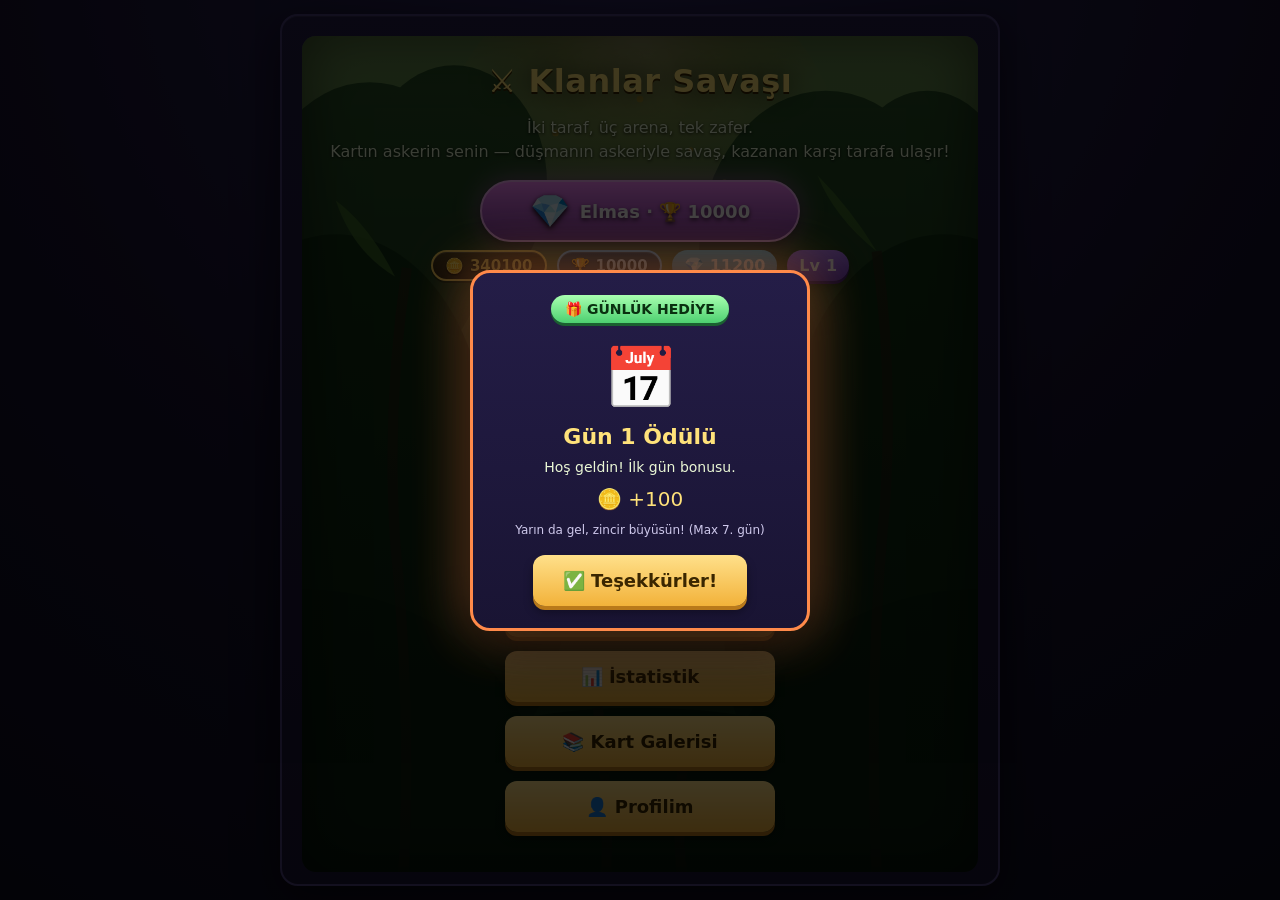
==== commit a8672972: "Oyun: menüde oyuncu avatar + isim satırı aşağı indirildi Co-Authored-By: Claude Opus 4.7 <noreply@an" ====
--- a/public/oyun/index.html
+++ b/public/oyun/index.html
@@ -408,7 +408,43 @@
   }
   #gunluk div { margin-bottom: 3px; }
 
-  .el-baslik { text-align: center; color: var(--altin); font-weight: 700; margin-bottom: 10px; text-shadow: 0 1px 3px #000; }
+  .el-baslik { text-align: center; color: var(--altin); font-weight: 700; margin-bottom: 10px; text-shadow: 0 1px 3px #000; font-size:13px; }
+
+  /* Savaş iç layout: sol kartlar + sahne + sağ kartlar */
+  .savas-ic { display: flex; gap: 6px; align-items: stretch; margin: 10px 0; }
+  .el-yan {
+    display: flex; flex-direction: column; gap: 4px;
+    flex: 0 0 86px; /* dar sabit genişlik */
+  }
+  .el-yan .kart {
+    flex: 1 1 auto; min-height: 0;
+    padding: 4px; font-size: 11px;
+    display: flex; flex-direction: column; align-items: center; justify-content: center;
+    text-align: center;
+  }
+  .el-yan .kart .emoji { font-size: 22px; line-height: 1; margin: 2px 0; }
+  .el-yan .kart .isim  { font-size: 10px; margin: 1px 0; line-height: 1.1; }
+  .el-yan .kart .guc   { font-size: 10px; }
+  .el-yan .kart .rutbe { display: none; }
+  .el-yan .kart .kart-maliyet { font-size: 10px; padding: 1px 4px; }
+  .el-yan .kart .kart-lv { font-size: 9px; padding: 1px 3px; top: 2px; right: 3px; }
+  /* Numara rozeti sol üstte */
+  .el-yan .kart .no-rozet {
+    position: absolute; top: 2px; left: 3px;
+    background: var(--altin); color: #3a2600;
+    width: 20px; height: 20px; border-radius: 50%;
+    display: flex; align-items: center; justify-content: center;
+    font-weight: 900; font-size: 12px;
+    box-shadow: 0 1px 3px rgba(0,0,0,.5);
+  }
+  #sahne { flex: 1 1 auto; min-width: 0; }
+
+  /* Dar ekran: üstte sahne, altta 2 sıra kart */
+  @media (max-width: 480px) {
+    .savas-ic { flex-direction: column; }
+    .el-yan { flex-direction: row; flex: 0 0 auto; flex-wrap: wrap; justify-content: center; }
+    .el-yan .kart { flex: 1 1 60px; max-width: 85px; }
+  }
 
   /* ---- Kartlar (Clash Royale tarzı) ---- */
   #el { display: flex; gap: 10px; flex-wrap: wrap; justify-content: center; }
@@ -846,7 +882,7 @@
       <div class="elmas-rozet" id="menu-elmas">💎 <span id="menu-elmas-yazi">0</span></div>
       <div class="level-rozet" id="menu-level">Lv <span id="menu-level-yazi">1</span></div>
     </div>
-    <div id="isim-satiri" style="margin:8px 0;display:flex;align-items:center;justify-content:center;gap:10px;">
+    <div id="isim-satiri" style="margin:40px 0 8px;display:flex;align-items:center;justify-content:center;gap:10px;">
       <div id="menu-avatar" class="avatar-mini">🙂</div>
       <span style="color:#eaf7d5;font-weight:700;text-shadow:0 1px 3px #000;">Oyuncu: <b id="oyuncu-adi">—</b></span>
     </div>
@@ -1025,33 +1061,39 @@
     </div>
     <div class="arena-bilgi" id="arena-yazi"></div>
 
-    <div id="sahne" class="sahne">
-      <!-- Düşman taraf (üstte) -->
-      <div class="taraf" id="dusman-satiri">
-        <div class="can-bar">
-          <div class="can-cubuk"><div id="dusman-can" class="can-dolu"></div></div>
-          <span id="dusman-can-yazi" class="can-yazi">30 / 30</span>
+    <div class="savas-ic">
+      <div id="el-sol" class="el-yan"></div>
+
+      <div id="sahne" class="sahne">
+        <!-- Düşman taraf (üstte) -->
+        <div class="taraf" id="dusman-satiri">
+          <div class="can-bar">
+            <div class="can-cubuk"><div id="dusman-can" class="can-dolu"></div></div>
+            <span id="dusman-can-yazi" class="can-yazi">30 / 30</span>
+          </div>
+          <div class="isim" id="dusman-isim">Düşman Taraf</div>
+          <div class="karakter" id="dusman-karakter">🏳️</div>
         </div>
-        <div class="isim" id="dusman-isim">Düşman Taraf</div>
-        <div class="karakter" id="dusman-karakter">🏳️</div>
-      </div>
-
-      <div class="vs-isaret">⚔️ VS ⚔️</div>
-
-      <!-- Senin tarafın (altta) -->
-      <div class="taraf" id="benim-satiri">
-        <div class="karakter" id="benim-karakter">🏳️</div>
-        <div class="isim" id="benim-isim">Senin Tarafın</div>
-        <div class="can-bar">
-          <div class="can-cubuk"><div id="benim-can" class="can-dolu"></div></div>
-          <span id="benim-can-yazi" class="can-yazi">30 / 30</span>
+
+        <div class="vs-isaret">⚔️ VS ⚔️</div>
+
+        <!-- Senin tarafın (altta) -->
+        <div class="taraf" id="benim-satiri">
+          <div class="karakter" id="benim-karakter">🏳️</div>
+          <div class="isim" id="benim-isim">Senin Tarafın</div>
+          <div class="can-bar">
+            <div class="can-cubuk"><div id="benim-can" class="can-dolu"></div></div>
+            <span id="benim-can-yazi" class="can-yazi">30 / 30</span>
+          </div>
         </div>
       </div>
+
+      <div id="el-sag" class="el-yan"></div>
     </div>
 
     <div id="gunluk"></div>
-    <div class="el-baslik">🃏 Kartını seç ve saldır!</div>
-    <div id="el"></div>
+    <div class="el-baslik">🃏 Kartı tıkla veya 1-0 tuşuna bas!</div>
+    <div id="el" style="display:none;"></div>
   </section>
 
   <!-- EKRAN 4: Arena arası zafer -->
@@ -2419,8 +2461,12 @@
       oyun.elKartlari.push({ kart: Object.assign({ isim: kart.ad }, kart), side: "sandik", ref: sid });
     });
 
-    const el = document.getElementById("el");
-    el.innerHTML = "";
+    const elSol = document.getElementById("el-sol");
+    const elSag = document.getElementById("el-sag");
+    const elEski = document.getElementById("el");
+    if (elSol) elSol.innerHTML = "";
+    if (elSag) elSag.innerHTML = "";
+    if (elEski) elEski.innerHTML = "";
     const altinim = toplamAltin();
     oyun.elKartlari.forEach((bilgi, sira) => {
       const kart = bilgi.kart;
@@ -2431,9 +2477,12 @@
         : "Güç " + (kartGuc(bilgi.side, bilgi.ref, kart) + oyun.gucBonus);
       const maliyet = kartMaliyet(kart);
       const yetersiz = altinim < maliyet;
+      const no = sira + 1; // 1..10
+      const numaraEtiket = no === 10 ? "0" : String(no); // klavyede 0 = 10
       const div = document.createElement("div");
       div.className = "kart " + kart.rutbe + (yetersiz ? " yetersiz" : "");
       div.innerHTML =
+        '<div class="no-rozet">' + numaraEtiket + '</div>' +
         '<div class="kart-lv">Lv' + lv + '</div>' +
         '<div class="emoji">' + kart.emoji + '</div>' +
         '<div class="isim">' + (kart.isim || kart.ad) + '</div>' +
@@ -2448,9 +2497,26 @@
         ev.dataTransfer.setData("text/plain", String(sira));
       };
       div.ondragend = () => div.classList.remove("suruklenen");
-      el.appendChild(div);
+      // İlk 5 → sol, kalan → sağ. Yan panel yoksa eski #el'e
+      const hedef = (sira < 5 && elSol) ? elSol : (elSag ? elSag : elEski);
+      if (hedef) hedef.appendChild(div);
     });
   }
+
+  // Klavye kısayolları: 1-9 → kart sırası, 0 → 10. kart
+  document.addEventListener("keydown", (ev) => {
+    if (document.getElementById("ekran-savas")?.classList.contains("aktif") === false) return;
+    // Input odaklıysa müdahale etme
+    if (document.activeElement && (document.activeElement.tagName === "INPUT" || document.activeElement.tagName === "TEXTAREA")) return;
+    const tus = ev.key;
+    let sira = -1;
+    if (tus >= "1" && tus <= "9") sira = parseInt(tus, 10) - 1;
+    else if (tus === "0") sira = 9;
+    if (sira >= 0 && oyun.elKartlari && sira < oyun.elKartlari.length) {
+      ev.preventDefault();
+      kartOyna(sira);
+    }
+  });
 
   // ---- BİR KART OYNA (KARAKTER SAVAŞI!) ----
   // Sen bir kart oynayınca düşman da aynı anda bir kart çıkarır.
@@ -2473,7 +2539,12 @@
     altinHarca(maliyet);
     sesCal("kart");
     kartKullanildi(bilgi.side, bilgi.ref); // istatistik
-    const kartEl = document.querySelectorAll("#el .kart")[sira];
+    // Sol + sağ + eski #el'den tüm kartları topla (sırayla)
+    const kartEl = [
+      ...document.querySelectorAll("#el-sol .kart"),
+      ...document.querySelectorAll("#el-sag .kart"),
+      ...document.querySelectorAll("#el .kart"),
+    ][sira];
     if (kartEl) { kartEl.classList.remove("oynandi"); void kartEl.offsetWidth; kartEl.classList.add("oynandi"); }
     kartlariDiz();
 
